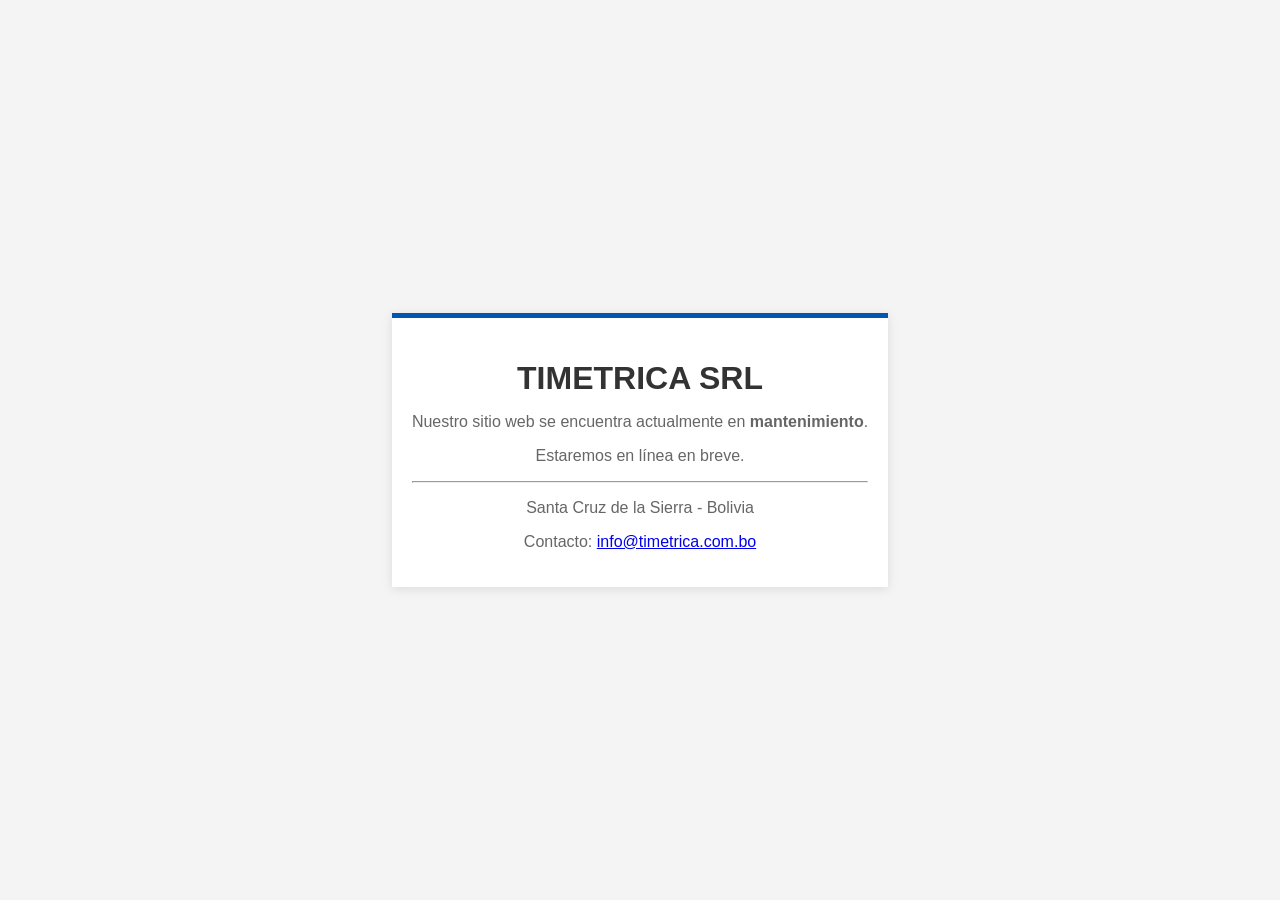
==== index.html @ dca084c4 "Add contact information and maintenance message" ====
<!DOCTYPE html>
<html lang="es">
<head>
    <meta charset="UTF-8">
    <meta name="viewport" content="width=device-width, initial-scale=1.0">
    <title>TIMETRICA SRL - Soluciones Tecnológicas</title>
    <style>
        body { font-family: sans-serif; display: flex; justify-content: center; align-items: center; height: 100vh; margin: 0; background-color: #f4f4f4; color: #333; }
        .container { text-align: center; padding: 20px; border-top: 5px solid #0056b3; background: white; box-shadow: 0 2px 10px rgba(0,0,0,0.1); }
        h1 { margin-bottom: 10px; }
        p { color: #666; }
    </style>
</head>
<body>
    <div class="container">
        <h1>TIMETRICA SRL</h1>
        <p>Nuestro sitio web se encuentra actualmente en <strong>mantenimiento</strong>.</p>
        <p class="highlight">Estaremos en línea en breve.</p>
        <hr>
        <p>Santa Cruz de la Sierra - Bolivia</p>
        <div class="contact">
            <p>Contacto: <a href="mailto:info@timetrica.com.bo">info@timetrica.com.bo</a></p>
    </div>
</body>
</html>
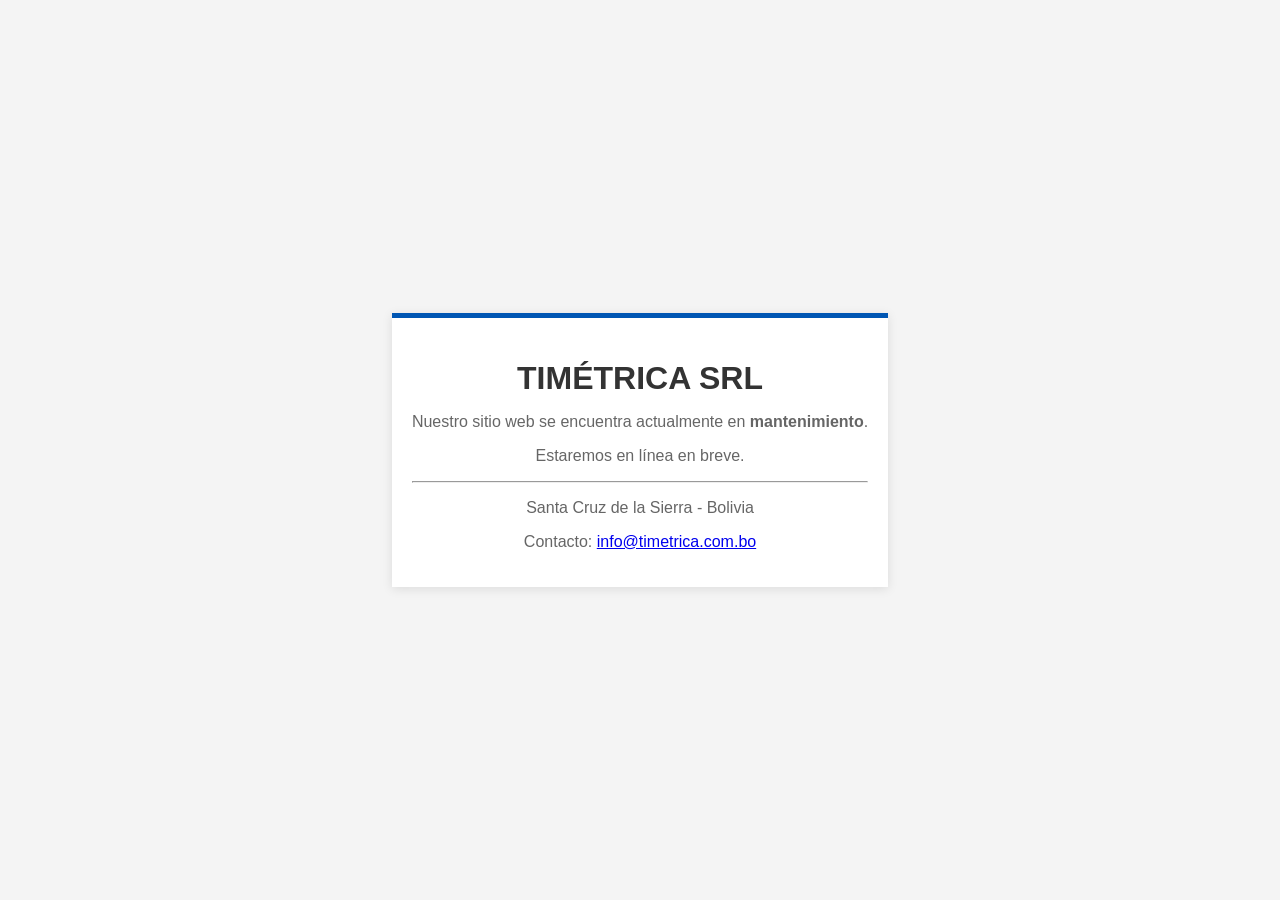
==== commit b1ee6259: "Update index.html" ====
--- a/index.html
+++ b/index.html
@@ -3,7 +3,7 @@
 <head>
     <meta charset="UTF-8">
     <meta name="viewport" content="width=device-width, initial-scale=1.0">
-    <title>TIMETRICA SRL - Soluciones Tecnológicas</title>
+    <title>TIMÉTRICA SRL - Soluciones Tecnológicas</title>
     <style>
         body { font-family: sans-serif; display: flex; justify-content: center; align-items: center; height: 100vh; margin: 0; background-color: #f4f4f4; color: #333; }
         .container { text-align: center; padding: 20px; border-top: 5px solid #0056b3; background: white; box-shadow: 0 2px 10px rgba(0,0,0,0.1); }
@@ -13,7 +13,7 @@
 </head>
 <body>
     <div class="container">
-        <h1>TIMETRICA SRL</h1>
+        <h1>TIMÉTRICA SRL</h1>
         <p>Nuestro sitio web se encuentra actualmente en <strong>mantenimiento</strong>.</p>
         <p class="highlight">Estaremos en línea en breve.</p>
         <hr>
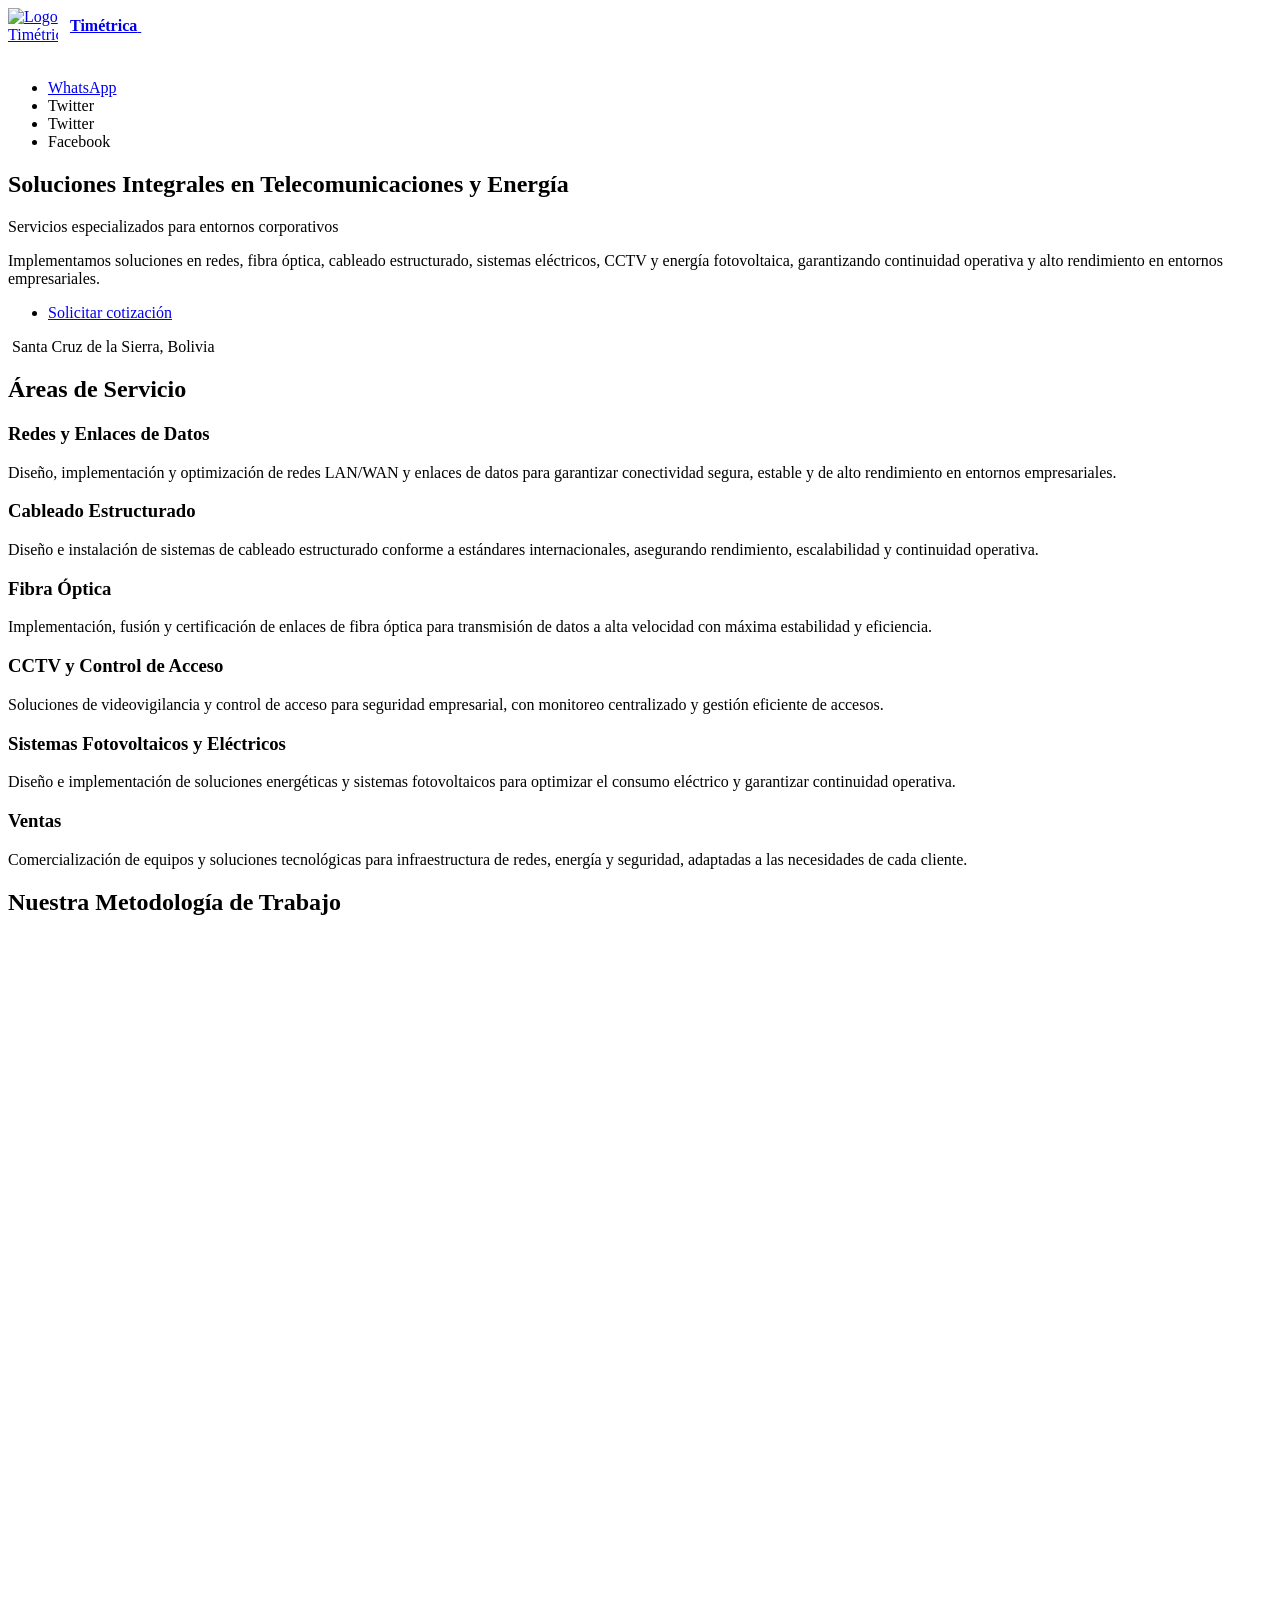
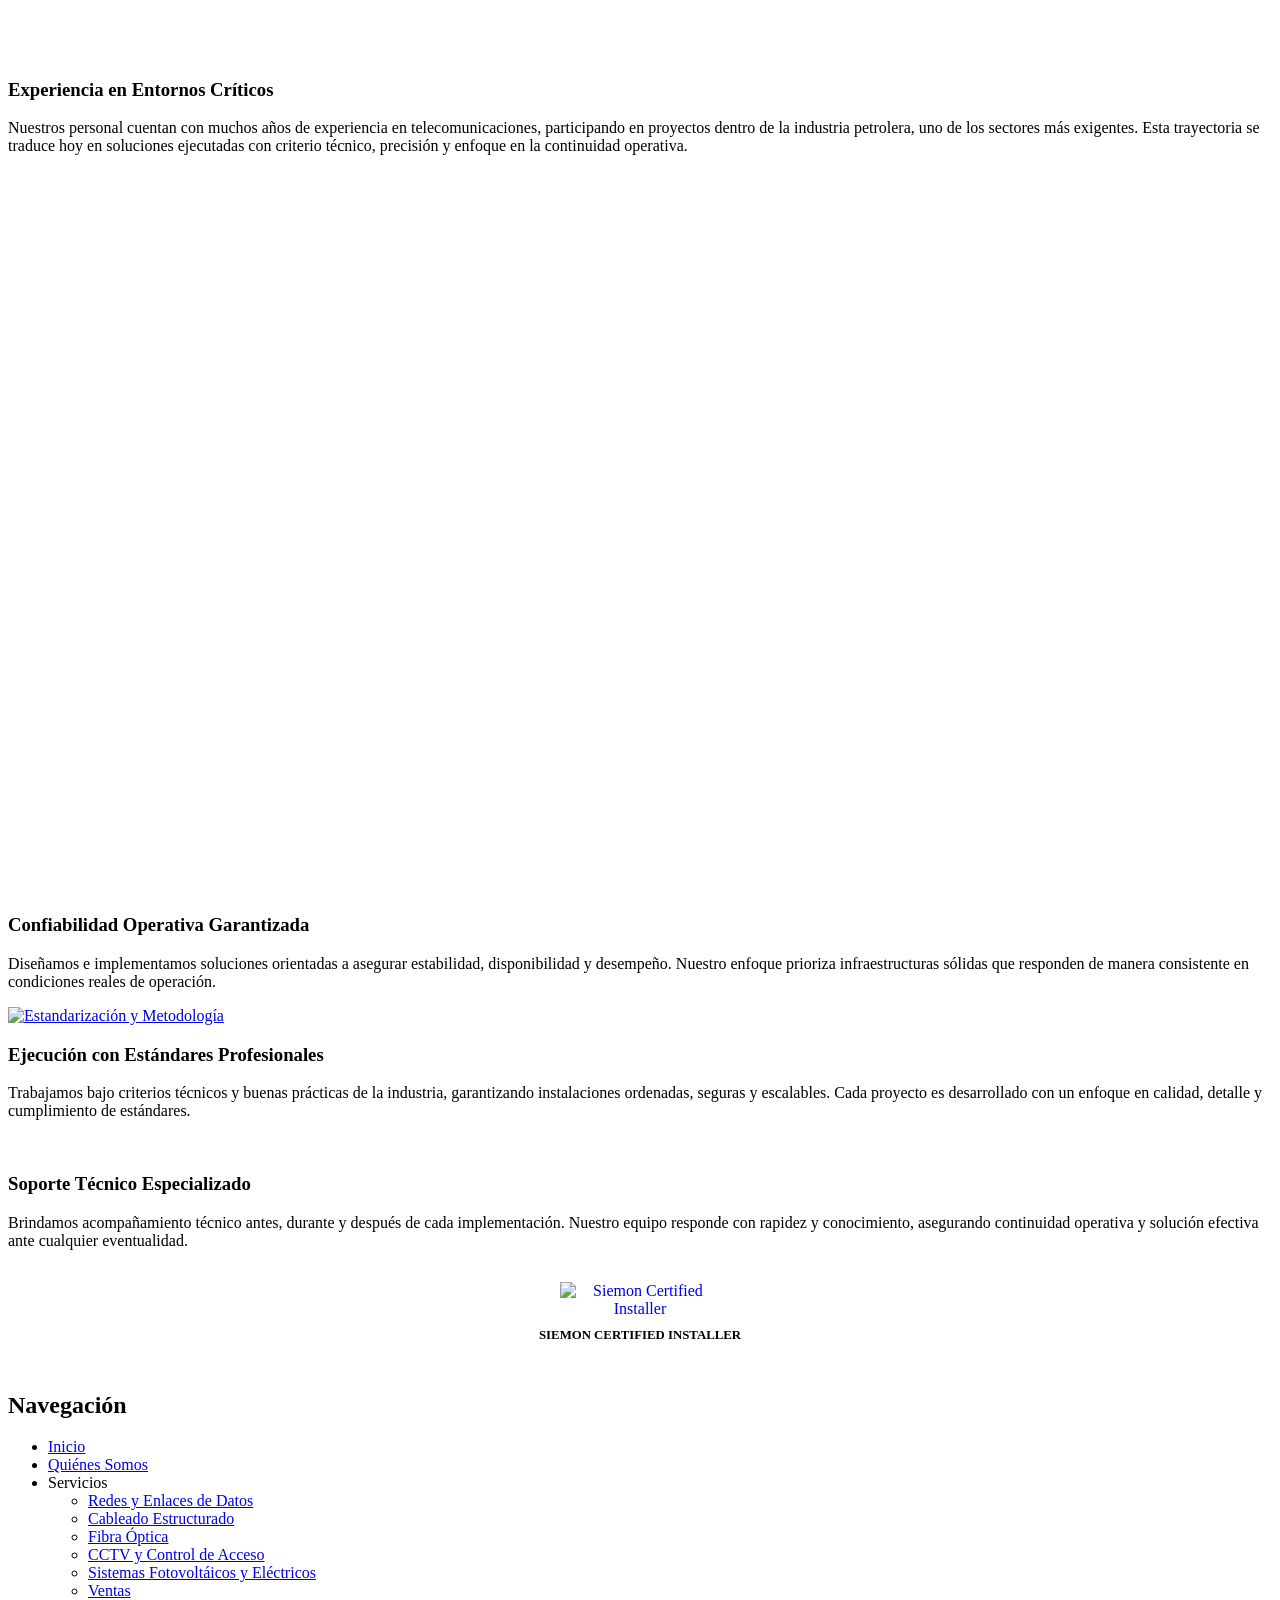
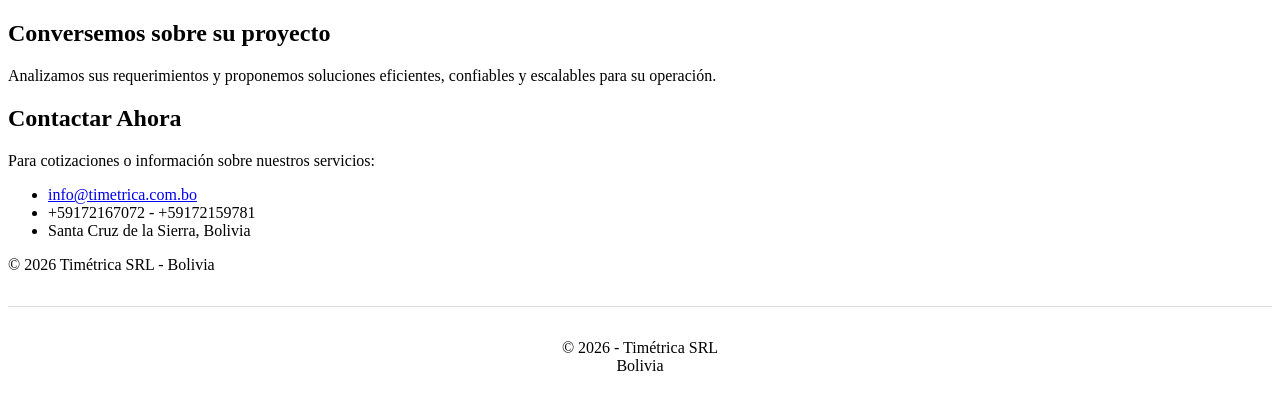
==== commit d38c710b: "Add files via upload" ====
--- a/index.html
+++ b/index.html
@@ -1,25 +1,260 @@
-<!DOCTYPE html>
-<html lang="es">
-<head>
-    <meta charset="UTF-8">
-    <meta name="viewport" content="width=device-width, initial-scale=1.0">
-    <title>TIMÉTRICA SRL - Soluciones Tecnológicas</title>
-    <style>
-        body { font-family: sans-serif; display: flex; justify-content: center; align-items: center; height: 100vh; margin: 0; background-color: #f4f4f4; color: #333; }
-        .container { text-align: center; padding: 20px; border-top: 5px solid #0056b3; background: white; box-shadow: 0 2px 10px rgba(0,0,0,0.1); }
-        h1 { margin-bottom: 10px; }
-        p { color: #666; }
-    </style>
-</head>
-<body>
-    <div class="container">
-        <h1>TIMÉTRICA SRL</h1>
-        <p>Nuestro sitio web se encuentra actualmente en <strong>mantenimiento</strong>.</p>
-        <p class="highlight">Estaremos en línea en breve.</p>
-        <hr>
-        <p>Santa Cruz de la Sierra - Bolivia</p>
-        <div class="contact">
-            <p>Contacto: <a href="mailto:info@timetrica.com.bo">info@timetrica.com.bo</a></p>
-    </div>
-</body>
-</html>
+<!DOCTYPE HTML>
+<!--
+	Editorial by HTML5 UP
+	html5up.net | @ajlkn
+	Free for personal and commercial use under the CCA 3.0 license (html5up.net/license)
+-->
+<html>
+	<head>
+		<title>Timetrica - Inicio</title>
+		<meta charset="utf-8" />
+		<meta name="viewport" content="width=device-width, initial-scale=1, user-scalable=no" />
+
+		<!-- Favicon -->
+		<link rel="icon" type="image/png" href="favicon.png?v=1" />
+		<link rel="shortcut icon" href="favicon.png?v=1" />
+
+		<link rel="stylesheet" href="assets/css/main.css" />
+	</head>
+	<body class="is-preload">
+
+		<!-- Wrapper -->
+			<div id="wrapper">
+
+				<!-- Main -->
+					<div id="main">
+						<div class="inner">
+
+							<!-- Header -->
+								<header id="header">
+									<div style="display: flex; align-items: center;">
+										<a href="index.html" class="logo" style="display: flex; align-items: center; border-bottom: none;">
+											<img src="images/logo_timetrica.png" alt="Logo Timétrica" style="width: 50px; height: auto; margin-right: 12px;">
+											<strong>Timétrica</strong>&nbsp;
+										</a>
+									</div>
+									<ul class="icons" style="padding-top: 1.2em;">
+										<li><a href="https://wa.me/59172167072" class="icon brands fa-whatsapp"><span class="label">WhatsApp</span></a></li>
+										<li><a class="icon brands fa-linkedin"><span class="label">Twitter</span></a></li>
+										<li><a class="icon brands fa-twitter"><span class="label">Twitter</span></a></li>
+										<li><a class="icon brands fa-facebook-f"><span class="label">Facebook</span></a></li>
+										
+										
+									</ul>
+								</header>
+
+							<!-- Banner -->
+								<section id="banner">
+									<div class="content">
+										<header>
+											<h1>Soluciones Integrales en Telecomunicaciones y Energía<br />
+											</h1>
+											<p>Servicios especializados para entornos corporativos</p>
+										</header>
+										<p>Implementamos soluciones en redes, fibra óptica, cableado estructurado, sistemas eléctricos, CCTV y energía fotovoltaica, garantizando continuidad operativa y alto rendimiento en entornos empresariales.</p>
+										<ul class="actions">
+											<li><a href="mailto:info@timetrica.com?subject=Solicitud%20de%20cotizacion%20-%20TIMETRICA" class="button big">Solicitar cotización</a></li>
+										</ul>
+									</div>
+									<span class="image object">
+										<img src="images/pic10.jpg" alt="" />
+										<span class="image-caption">Santa Cruz de la Sierra, Bolivia</span>
+									</span>
+								</section>
+
+							<!-- Section -->
+								<section>
+									<header class="major">
+										<h2>Áreas de Servicio</h2>
+									</header>
+									<div class="features">
+										<article onclick="window.location.href='redes-datos.html'" style="cursor: pointer;">
+											<span class="icon solid fa-network-wired"></span>
+											<div class="content">
+												<h3>Redes y Enlaces de Datos</h3>
+												<p>Diseño, implementación y optimización de redes LAN/WAN y enlaces de datos para garantizar conectividad segura, estable y de alto rendimiento en entornos empresariales.</p>
+											</div>
+										</article>
+
+										<article onclick="window.location.href='cableado-estructurado.html'" style="cursor: pointer;">
+											<span class="icon solid fa-project-diagram"></span>
+											<div class="content">
+												<h3>Cableado Estructurado</h3>
+												<p>Diseño e instalación de sistemas de cableado estructurado conforme a estándares internacionales, asegurando rendimiento, escalabilidad y continuidad operativa.</p>
+											</div>
+										</article>
+
+										<article onclick="window.location.href='fibra-optica.html'" style="cursor: pointer;">
+											<span class="icon solid fa-lightbulb"></span>
+											<div class="content">
+												<h3>Fibra Óptica</h3>
+												<p>Implementación, fusión y certificación de enlaces de fibra óptica para transmisión de datos a alta velocidad con máxima estabilidad y eficiencia.</p>
+											</div>
+										</article>
+
+										<article onclick="window.location.href='cctv-accesos.html'" style="cursor: pointer;">
+											<span class="icon solid fa-video"></span>
+											<div class="content">
+												<h3>CCTV y Control de Acceso</h3>
+												<p>Soluciones de videovigilancia y control de acceso para seguridad empresarial, con monitoreo centralizado y gestión eficiente de accesos.</p>
+											</div>
+										</article>
+
+										<article onclick="window.location.href='fotovoltaicos-electricos.html'" style="cursor: pointer;">
+											<span class="icon solid fa-solar-panel"></span>
+											<div class="content">
+												<h3>Sistemas Fotovoltaicos y Eléctricos</h3>
+												<p>Diseño e implementación de soluciones energéticas y sistemas fotovoltaicos para optimizar el consumo eléctrico y garantizar continuidad operativa.</p>
+											</div>
+										</article>
+
+										<article onclick="window.location.href='ventas.html'" style="cursor: pointer;">
+											<span class="icon solid fa-handshake"></span>
+											<div class="content">
+												<h3>Ventas</h3>
+												<p>Comercialización de equipos y soluciones tecnológicas para infraestructura de redes, energía y seguridad, adaptadas a las necesidades de cada cliente.</p>
+											</div>
+										</article>
+									</div>
+								</section>
+
+							<!-- Section -->
+								<section>
+									<header class="major">
+										<h2>Nuestra Metodología de Trabajo</h2>
+									</header>
+									<div class="posts">
+										<article>
+											<div class="video-container" style="position: relative; width: 100%; padding-bottom: 56.25%; height: 0; overflow: hidden; border-radius: 0.375em; margin-bottom: 2em;">
+												<video autoplay loop muted playsinline 
+													style="position: absolute; top: 0; left: 0; width: 100%; height: 100%; object-fit: cover; border-radius: 0.375em; display: block;">
+													<source src="images/video-proyecto-real.mp4" type="video/mp4">
+													Tu navegador no soporta el formato de video.
+												</video>
+											</div>
+											
+											<h3>Experiencia en Entornos Críticos</h3>
+											<p>Nuestros personal cuentan con muchos años de experiencia en telecomunicaciones, participando en proyectos dentro de la industria petrolera, uno de los sectores más exigentes. Esta trayectoria se traduce hoy en soluciones ejecutadas con criterio técnico, precisión y enfoque en la continuidad operativa.</p>
+											
+										
+										</article>
+										<article>
+											<div class="video-container" style="position: relative; width: 100%; padding-bottom: 56.25%; height: 0; overflow: hidden; border-radius: 0.375em; margin-bottom: 2em;">
+												<video autoplay loop muted playsinline 
+													style="position: absolute; top: 0; left: 0; width: 100%; height: 100%; object-fit: cover; border-radius: 0.375em; display: block;">
+													<source src="images/videofibra.mp4" type="video/mp4">
+													Tu navegador no soporta el formato de video.
+												</video>
+											</div>
+											
+											<h3>Confiabilidad Operativa Garantizada</h3>
+											<p>Diseñamos e implementamos soluciones orientadas a asegurar estabilidad, disponibilidad y desempeño. Nuestro enfoque prioriza infraestructuras sólidas que responden de manera consistente en condiciones reales de operación.</p>
+											
+										
+										</article>
+										<article>
+											<a href="#" class="image"><img src="images/pic01.png" alt="Estandarización y Metodología" /></a>
+											<h3>Ejecución con Estándares Profesionales</h3>
+											<p>Trabajamos bajo criterios técnicos y buenas prácticas de la industria, garantizando instalaciones ordenadas, seguras y escalables. Cada proyecto es desarrollado con un enfoque en calidad, detalle y cumplimiento de estándares.</p>
+										
+										</article>
+										<article>
+											<a href="#" class="image"><img src="images/pic04.jpg" alt="" /></a>
+											<h3>Soporte Técnico Especializado</h3>
+											<p>Brindamos acompañamiento técnico antes, durante y después de cada implementación. Nuestro equipo responde con rapidez y conocimiento, asegurando continuidad operativa y solución efectiva ante cualquier eventualidad.</p>
+										
+										</article>
+									</div>
+								</section>
+
+						</div>
+					</div>
+
+				<!-- Sidebar -->
+					<div id="sidebar">
+						<div class="inner">
+
+							<!-- Search -->
+								
+								<section style="text-align: center; padding: 1em 0;">
+									<a href="images/CI-TIMETRICA-2025.pdf" target="_blank">
+										<img src="./images/logo-siemon.png" alt="Siemon Certified Installer" 
+											style="width: 160px; height: auto; display: inline-block; filter: none !important; opacity: 1 !important;">
+									</a>
+									<p style="margin-top: 10px; font-weight: bold; font-size: 0.8em;">SIEMON CERTIFIED INSTALLER</p>
+								</section>
+
+							<!-- Menu -->
+								<nav id="menu">
+									<header class="major">
+										<h2>Navegación</h2>
+									</header>
+									<ul>
+										<li><a href="index.html">Inicio</a></li>
+										<li><a href="quienes-somos.html">Quiénes Somos</a></li>
+										<li>
+											<span>Servicios</span>
+											<ul>
+												<li><a href="redes-enlaces.html">Redes y Enlaces de Datos</a></li>
+												<li><a href="cableado-estructurado.html">Cableado Estructurado</a></li>
+												<li><a href="fibra-optica.html">Fibra Óptica</a></li>
+												<li><a href="cctv-control-acceso.html">CCTV y Control de Acceso</a></li>
+												<li><a href="sistemas-energia.html">Sistemas Fotovoltáicos y Eléctricos</a></li>
+												<li><a href="ventas.html">Ventas</a></li>
+											</ul>
+										</li>
+										
+									</ul>
+								</nav>
+
+							<!-- Section -->
+								<section>
+									<header class="major">
+										<h2>Conversemos sobre su proyecto</h2>
+									</header>
+
+									<p>
+										Analizamos sus requerimientos y proponemos soluciones eficientes, confiables y escalables para su operación.
+									</p>
+
+								</section>
+
+							<!-- Section -->
+								<section>
+									<header class="major">
+										<h2>Contactar Ahora</h2>
+									</header>
+									<p>Para cotizaciones o información sobre nuestros servicios:</p>
+									<ul class="contact">
+										<li class="icon solid fa-envelope"><a href="#">info@timetrica.com.bo</a></li>
+										<li class="icon solid fa-phone">+59172167072 - +59172159781</li>
+										<li class="icon solid fa-home">Santa Cruz de la Sierra, Bolivia<br />
+										</li>
+									</ul>
+								</section>
+
+							<!-- Footer -->
+								<footer id="footer">
+									<p class="copyright">&copy; 2026 Timétrica SRL - Bolivia
+								</footer>
+
+						</div>
+					</div>
+
+			</div>
+
+		<!-- Scripts -->
+			<script src="assets/js/jquery.min.js"></script>
+			<script src="assets/js/browser.min.js"></script>
+			<script src="assets/js/breakpoints.min.js"></script>
+			<script src="assets/js/util.js"></script>
+			<script src="assets/js/main.js"></script>
+
+	</body>
+	<footer id="footer" style="text-align: center; padding: 2em 0; border-top: 1px solid #ddd; margin-top: 2em;">
+  <ul style="list-style: none; padding: 0; margin: 0;">
+    <li>© 2026 - Timétrica SRL</li>
+    <li>Bolivia</li>
+  </ul>
+</footer>
+</html>
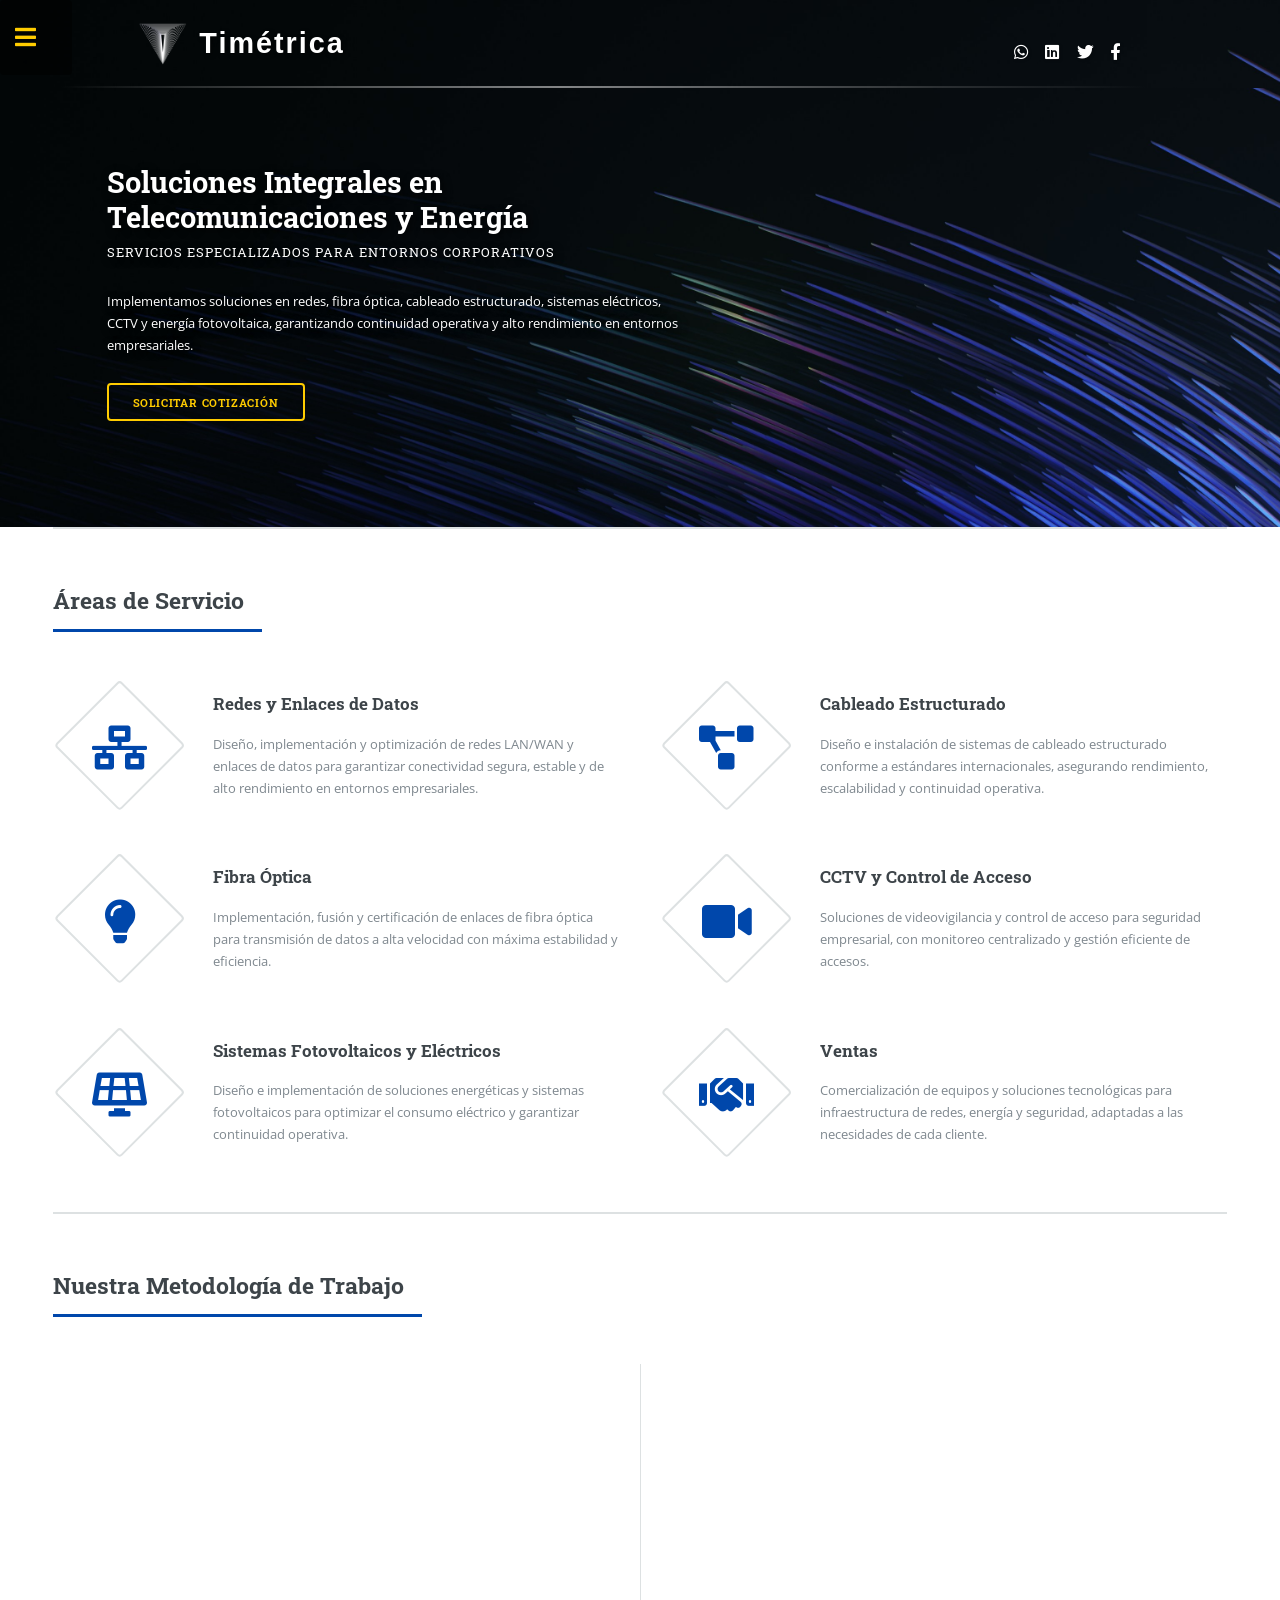
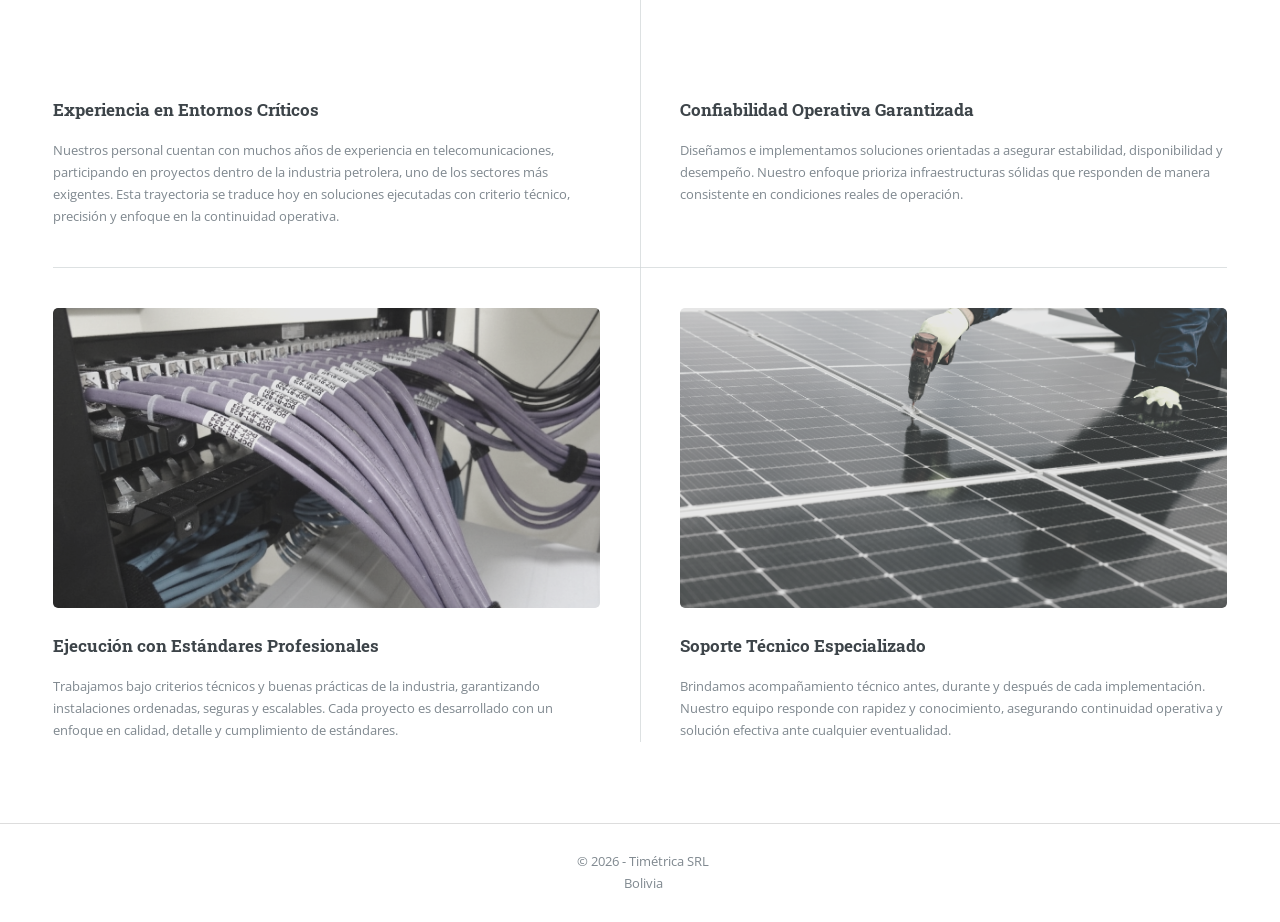
==== commit f54af87b: "Add files via upload" ====
--- a/index.html
+++ b/index.html
@@ -153,13 +153,13 @@
 										
 										</article>
 										<article>
-											<a href="#" class="image"><img src="images/pic01.png" alt="Estandarización y Metodología" /></a>
+											<a class="image"><img src="images/pic01.png" alt="Estandarización y Metodología" /></a>
 											<h3>Ejecución con Estándares Profesionales</h3>
 											<p>Trabajamos bajo criterios técnicos y buenas prácticas de la industria, garantizando instalaciones ordenadas, seguras y escalables. Cada proyecto es desarrollado con un enfoque en calidad, detalle y cumplimiento de estándares.</p>
 										
 										</article>
 										<article>
-											<a href="#" class="image"><img src="images/pic04.jpg" alt="" /></a>
+											<a class="image"><img src="images/pic04.jpg" alt="" /></a>
 											<h3>Soporte Técnico Especializado</h3>
 											<p>Brindamos acompañamiento técnico antes, durante y después de cada implementación. Nuestro equipo responde con rapidez y conocimiento, asegurando continuidad operativa y solución efectiva ante cualquier eventualidad.</p>
 										
--- a/assets/css/main.css
+++ b/assets/css/main.css
@@ -0,0 +1,3495 @@
+@import url(fontawesome-all.min.css);
+@import url("https://fonts.googleapis.com/css?family=Open+Sans:400,600,400italic,600italic|Roboto+Slab:400,700");
+/*
+	Editorial by HTML5 UP
+	html5up.net | @ajlkn
+	Free for personal and commercial use under the CCA 3.0 license (html5up.net/license)
+*/
+html, body, div, span, applet, object,
+iframe, h1, h2, h3, h4, h5, h6, p, blockquote,
+pre, a, abbr, acronym, address, big, cite,
+code, del, dfn, em, img, ins, kbd, q, s, samp,
+small, strike, strong, sub, sup, tt, var, b,
+u, i, center, dl, dt, dd, ol, ul, li, fieldset,
+form, label, legend, table, caption, tbody,
+tfoot, thead, tr, th, td, article, aside,
+canvas, details, embed, figure, figcaption,
+footer, header, hgroup, menu, nav, output, ruby,
+section, summary, time, mark, audio, video {
+  margin: 0;
+  padding: 0;
+  border: 0;
+  font-size: 100%;
+  font: inherit;
+  vertical-align: baseline; }
+
+article, aside, details, figcaption, figure,
+footer, header, hgroup, menu, nav, section {
+  display: block; }
+
+body {
+  line-height: 1; }
+
+ol, ul {
+  list-style: none; }
+
+blockquote, q {
+  quotes: none; }
+  blockquote:before, blockquote:after, q:before, q:after {
+    content: '';
+    content: none; }
+
+table {
+  border-collapse: collapse;
+  border-spacing: 0; }
+
+body {
+  -webkit-text-size-adjust: none; }
+
+mark {
+  background-color: transparent;
+  color: inherit; }
+
+input::-moz-focus-inner {
+  border: 0;
+  padding: 0; }
+
+input, select, textarea {
+  -moz-appearance: none;
+  -webkit-appearance: none;
+  -ms-appearance: none;
+  appearance: none; }
+
+/* Basic */
+@-ms-viewport {
+  width: device-width; }
+
+body {
+  -ms-overflow-style: scrollbar; }
+
+@media screen and (max-width: 480px) {
+  html, body {
+    min-width: 320px; } }
+
+html {
+  box-sizing: border-box; }
+
+*, *:before, *:after {
+  box-sizing: inherit; }
+
+body {
+  background: #ffffff; }
+  body.is-preload *, body.is-preload *:before, body.is-preload *:after, body.is-resizing *, body.is-resizing *:before, body.is-resizing *:after {
+    -moz-animation: none !important;
+    -webkit-animation: none !important;
+    -ms-animation: none !important;
+    animation: none !important;
+    -moz-transition: none !important;
+    -webkit-transition: none !important;
+    -ms-transition: none !important;
+    transition: none !important; }
+
+/* Type */
+body, input, select, textarea {
+  color: #7f888f;
+  font-family: "Open Sans", sans-serif;
+  font-size: 13pt;
+  font-weight: 400;
+  line-height: 1.65; }
+  @media screen and (max-width: 1680px) {
+    body, input, select, textarea {
+      font-size: 11pt; } }
+  @media screen and (max-width: 1280px) {
+    body, input, select, textarea {
+      font-size: 10pt; } }
+  @media screen and (max-width: 360px) {
+    body, input, select, textarea {
+      font-size: 9pt; } }
+
+a {
+  -moz-transition: color 0.2s ease-in-out, border-bottom-color 0.2s ease-in-out;
+  -webkit-transition: color 0.2s ease-in-out, border-bottom-color 0.2s ease-in-out;
+  -ms-transition: color 0.2s ease-in-out, border-bottom-color 0.2s ease-in-out;
+  transition: color 0.2s ease-in-out, border-bottom-color 0.2s ease-in-out;
+  border-bottom: dotted 1px;
+  color: #0047ab;
+  text-decoration: none; }
+  a:hover {
+    border-bottom-color: #0047ab;
+    color: #0047ab !important; }
+    a:hover strong {
+      color: inherit; }
+
+strong, b {
+  color: #3d4449;
+  font-weight: 600; }
+
+em, i {
+  font-style: italic; }
+
+p {
+  margin: 0 0 2em 0; }
+
+h1, h2, h3, h4, h5, h6 {
+  color: #3d4449;
+  font-family: "Roboto Slab", serif;
+  font-weight: 700;
+  line-height: 1.5;
+  margin: 0 0 1em 0; }
+  h1 a, h2 a, h3 a, h4 a, h5 a, h6 a {
+    color: inherit;
+    text-decoration: none;
+    border-bottom: 0; }
+
+h1 {
+  font-size: 4em;
+  margin: 0 0 0.5em 0;
+  line-height: 1.3; }
+
+h2 {
+  font-size: 1.75em; }
+
+h3 {
+  font-size: 1.25em; }
+
+h4 {
+  font-size: 1.1em; }
+
+h5 {
+  font-size: 0.9em; }
+
+h6 {
+  font-size: 0.7em; }
+
+@media screen and (max-width: 1680px) {
+  h1 {
+    font-size: 3.5em; } }
+
+@media screen and (max-width: 980px) {
+  h1 {
+    font-size: 3.25em; } }
+
+@media screen and (max-width: 736px) {
+  h1 {
+    font-size: 2em;
+    line-height: 1.4; }
+  h2 {
+    font-size: 1.5em; } }
+
+sub {
+  font-size: 0.8em;
+  position: relative;
+  top: 0.5em; }
+
+sup {
+  font-size: 0.8em;
+  position: relative;
+  top: -0.5em; }
+
+blockquote {
+  border-left: solid 3px rgba(210, 215, 217, 0.75);
+  font-style: italic;
+  margin: 0 0 2em 0;
+  padding: 0.5em 0 0.5em 2em; }
+
+code {
+  background: rgba(230, 235, 237, 0.25);
+  border-radius: 0.375em;
+  border: solid 1px rgba(210, 215, 217, 0.75);
+  font-family: "Courier New", monospace;
+  font-size: 0.9em;
+  margin: 0 0.25em;
+  padding: 0.25em 0.65em; }
+
+pre {
+  -webkit-overflow-scrolling: touch;
+  font-family: "Courier New", monospace;
+  font-size: 0.9em;
+  margin: 0 0 2em 0; }
+  pre code {
+    display: block;
+    line-height: 1.75;
+    padding: 1em 1.5em;
+    overflow-x: auto; }
+
+hr {
+  border: 0;
+  border-bottom: solid 1px rgba(210, 215, 217, 0.75);
+  margin: 2em 0; }
+  hr.major {
+    margin: 3em 0; }
+
+.align-left {
+  text-align: left; }
+
+.align-center {
+  text-align: center; }
+
+.align-right {
+  text-align: right; }
+
+/* Row */
+.row {
+  display: flex;
+  flex-wrap: wrap;
+  box-sizing: border-box;
+  align-items: stretch; }
+  .row > * {
+    box-sizing: border-box; }
+  .row.gtr-uniform > * > :last-child {
+    margin-bottom: 0; }
+  .row.aln-left {
+    justify-content: flex-start; }
+  .row.aln-center {
+    justify-content: center; }
+  .row.aln-right {
+    justify-content: flex-end; }
+  .row.aln-top {
+    align-items: flex-start; }
+  .row.aln-middle {
+    align-items: center; }
+  .row.aln-bottom {
+    align-items: flex-end; }
+  .row > .imp {
+    order: -1; }
+  .row > .col-1 {
+    width: 8.33333%; }
+  .row > .off-1 {
+    margin-left: 8.33333%; }
+  .row > .col-2 {
+    width: 16.66667%; }
+  .row > .off-2 {
+    margin-left: 16.66667%; }
+  .row > .col-3 {
+    width: 25%; }
+  .row > .off-3 {
+    margin-left: 25%; }
+  .row > .col-4 {
+    width: 33.33333%; }
+  .row > .off-4 {
+    margin-left: 33.33333%; }
+  .row > .col-5 {
+    width: 41.66667%; }
+  .row > .off-5 {
+    margin-left: 41.66667%; }
+  .row > .col-6 {
+    width: 50%; }
+  .row > .off-6 {
+    margin-left: 50%; }
+  .row > .col-7 {
+    width: 58.33333%; }
+  .row > .off-7 {
+    margin-left: 58.33333%; }
+  .row > .col-8 {
+    width: 66.66667%; }
+  .row > .off-8 {
+    margin-left: 66.66667%; }
+  .row > .col-9 {
+    width: 75%; }
+  .row > .off-9 {
+    margin-left: 75%; }
+  .row > .col-10 {
+    width: 83.33333%; }
+  .row > .off-10 {
+    margin-left: 83.33333%; }
+  .row > .col-11 {
+    width: 91.66667%; }
+  .row > .off-11 {
+    margin-left: 91.66667%; }
+  .row > .col-12 {
+    width: 100%; }
+  .row > .off-12 {
+    margin-left: 100%; }
+  .row.gtr-0 {
+    margin-top: 0;
+    margin-left: 0em; }
+    .row.gtr-0 > * {
+      padding: 0 0 0 0em; }
+    .row.gtr-0.gtr-uniform {
+      margin-top: 0em; }
+      .row.gtr-0.gtr-uniform > * {
+        padding-top: 0em; }
+  .row.gtr-25 {
+    margin-top: 0;
+    margin-left: -0.375em; }
+    .row.gtr-25 > * {
+      padding: 0 0 0 0.375em; }
+    .row.gtr-25.gtr-uniform {
+      margin-top: -0.375em; }
+      .row.gtr-25.gtr-uniform > * {
+        padding-top: 0.375em; }
+  .row.gtr-50 {
+    margin-top: 0;
+    margin-left: -0.75em; }
+    .row.gtr-50 > * {
+      padding: 0 0 0 0.75em; }
+    .row.gtr-50.gtr-uniform {
+      margin-top: -0.75em; }
+      .row.gtr-50.gtr-uniform > * {
+        padding-top: 0.75em; }
+  .row {
+    margin-top: 0;
+    margin-left: -1.5em; }
+    .row > * {
+      padding: 0 0 0 1.5em; }
+    .row.gtr-uniform {
+      margin-top: -1.5em; }
+      .row.gtr-uniform > * {
+        padding-top: 1.5em; }
+  .row.gtr-150 {
+    margin-top: 0;
+    margin-left: -2.25em; }
+    .row.gtr-150 > * {
+      padding: 0 0 0 2.25em; }
+    .row.gtr-150.gtr-uniform {
+      margin-top: -2.25em; }
+      .row.gtr-150.gtr-uniform > * {
+        padding-top: 2.25em; }
+  .row.gtr-200 {
+    margin-top: 0;
+    margin-left: -3em; }
+    .row.gtr-200 > * {
+      padding: 0 0 0 3em; }
+    .row.gtr-200.gtr-uniform {
+      margin-top: -3em; }
+      .row.gtr-200.gtr-uniform > * {
+        padding-top: 3em; }
+  @media screen and (max-width: 1680px) {
+    .row {
+      display: flex;
+      flex-wrap: wrap;
+      box-sizing: border-box;
+      align-items: stretch; }
+      .row > * {
+        box-sizing: border-box; }
+      .row.gtr-uniform > * > :last-child {
+        margin-bottom: 0; }
+      .row.aln-left {
+        justify-content: flex-start; }
+      .row.aln-center {
+        justify-content: center; }
+      .row.aln-right {
+        justify-content: flex-end; }
+      .row.aln-top {
+        align-items: flex-start; }
+      .row.aln-middle {
+        align-items: center; }
+      .row.aln-bottom {
+        align-items: flex-end; }
+      .row > .imp-xlarge {
+        order: -1; }
+      .row > .col-1-xlarge {
+        width: 8.33333%; }
+      .row > .off-1-xlarge {
+        margin-left: 8.33333%; }
+      .row > .col-2-xlarge {
+        width: 16.66667%; }
+      .row > .off-2-xlarge {
+        margin-left: 16.66667%; }
+      .row > .col-3-xlarge {
+        width: 25%; }
+      .row > .off-3-xlarge {
+        margin-left: 25%; }
+      .row > .col-4-xlarge {
+        width: 33.33333%; }
+      .row > .off-4-xlarge {
+        margin-left: 33.33333%; }
+      .row > .col-5-xlarge {
+        width: 41.66667%; }
+      .row > .off-5-xlarge {
+        margin-left: 41.66667%; }
+      .row > .col-6-xlarge {
+        width: 50%; }
+      .row > .off-6-xlarge {
+        margin-left: 50%; }
+      .row > .col-7-xlarge {
+        width: 58.33333%; }
+      .row > .off-7-xlarge {
+        margin-left: 58.33333%; }
+      .row > .col-8-xlarge {
+        width: 66.66667%; }
+      .row > .off-8-xlarge {
+        margin-left: 66.66667%; }
+      .row > .col-9-xlarge {
+        width: 75%; }
+      .row > .off-9-xlarge {
+        margin-left: 75%; }
+      .row > .col-10-xlarge {
+        width: 83.33333%; }
+      .row > .off-10-xlarge {
+        margin-left: 83.33333%; }
+      .row > .col-11-xlarge {
+        width: 91.66667%; }
+      .row > .off-11-xlarge {
+        margin-left: 91.66667%; }
+      .row > .col-12-xlarge {
+        width: 100%; }
+      .row > .off-12-xlarge {
+        margin-left: 100%; }
+      .row.gtr-0 {
+        margin-top: 0;
+        margin-left: 0em; }
+        .row.gtr-0 > * {
+          padding: 0 0 0 0em; }
+        .row.gtr-0.gtr-uniform {
+          margin-top: 0em; }
+          .row.gtr-0.gtr-uniform > * {
+            padding-top: 0em; }
+      .row.gtr-25 {
+        margin-top: 0;
+        margin-left: -0.375em; }
+        .row.gtr-25 > * {
+          padding: 0 0 0 0.375em; }
+        .row.gtr-25.gtr-uniform {
+          margin-top: -0.375em; }
+          .row.gtr-25.gtr-uniform > * {
+            padding-top: 0.375em; }
+      .row.gtr-50 {
+        margin-top: 0;
+        margin-left: -0.75em; }
+        .row.gtr-50 > * {
+          padding: 0 0 0 0.75em; }
+        .row.gtr-50.gtr-uniform {
+          margin-top: -0.75em; }
+          .row.gtr-50.gtr-uniform > * {
+            padding-top: 0.75em; }
+      .row {
+        margin-top: 0;
+        margin-left: -1.5em; }
+        .row > * {
+          padding: 0 0 0 1.5em; }
+        .row.gtr-uniform {
+          margin-top: -1.5em; }
+          .row.gtr-uniform > * {
+            padding-top: 1.5em; }
+      .row.gtr-150 {
+        margin-top: 0;
+        margin-left: -2.25em; }
+        .row.gtr-150 > * {
+          padding: 0 0 0 2.25em; }
+        .row.gtr-150.gtr-uniform {
+          margin-top: -2.25em; }
+          .row.gtr-150.gtr-uniform > * {
+            padding-top: 2.25em; }
+      .row.gtr-200 {
+        margin-top: 0;
+        margin-left: -3em; }
+        .row.gtr-200 > * {
+          padding: 0 0 0 3em; }
+        .row.gtr-200.gtr-uniform {
+          margin-top: -3em; }
+          .row.gtr-200.gtr-uniform > * {
+            padding-top: 3em; } }
+  @media screen and (max-width: 1280px) {
+    .row {
+      display: flex;
+      flex-wrap: wrap;
+      box-sizing: border-box;
+      align-items: stretch; }
+      .row > * {
+        box-sizing: border-box; }
+      .row.gtr-uniform > * > :last-child {
+        margin-bottom: 0; }
+      .row.aln-left {
+        justify-content: flex-start; }
+      .row.aln-center {
+        justify-content: center; }
+      .row.aln-right {
+        justify-content: flex-end; }
+      .row.aln-top {
+        align-items: flex-start; }
+      .row.aln-middle {
+        align-items: center; }
+      .row.aln-bottom {
+        align-items: flex-end; }
+      .row > .imp-large {
+        order: -1; }
+      .row > .col-1-large {
+        width: 8.33333%; }
+      .row > .off-1-large {
+        margin-left: 8.33333%; }
+      .row > .col-2-large {
+        width: 16.66667%; }
+      .row > .off-2-large {
+        margin-left: 16.66667%; }
+      .row > .col-3-large {
+        width: 25%; }
+      .row > .off-3-large {
+        margin-left: 25%; }
+      .row > .col-4-large {
+        width: 33.33333%; }
+      .row > .off-4-large {
+        margin-left: 33.33333%; }
+      .row > .col-5-large {
+        width: 41.66667%; }
+      .row > .off-5-large {
+        margin-left: 41.66667%; }
+      .row > .col-6-large {
+        width: 50%; }
+      .row > .off-6-large {
+        margin-left: 50%; }
+      .row > .col-7-large {
+        width: 58.33333%; }
+      .row > .off-7-large {
+        margin-left: 58.33333%; }
+      .row > .col-8-large {
+        width: 66.66667%; }
+      .row > .off-8-large {
+        margin-left: 66.66667%; }
+      .row > .col-9-large {
+        width: 75%; }
+      .row > .off-9-large {
+        margin-left: 75%; }
+      .row > .col-10-large {
+        width: 83.33333%; }
+      .row > .off-10-large {
+        margin-left: 83.33333%; }
+      .row > .col-11-large {
+        width: 91.66667%; }
+      .row > .off-11-large {
+        margin-left: 91.66667%; }
+      .row > .col-12-large {
+        width: 100%; }
+      .row > .off-12-large {
+        margin-left: 100%; }
+      .row.gtr-0 {
+        margin-top: 0;
+        margin-left: 0em; }
+        .row.gtr-0 > * {
+          padding: 0 0 0 0em; }
+        .row.gtr-0.gtr-uniform {
+          margin-top: 0em; }
+          .row.gtr-0.gtr-uniform > * {
+            padding-top: 0em; }
+      .row.gtr-25 {
+        margin-top: 0;
+        margin-left: -0.375em; }
+        .row.gtr-25 > * {
+          padding: 0 0 0 0.375em; }
+        .row.gtr-25.gtr-uniform {
+          margin-top: -0.375em; }
+          .row.gtr-25.gtr-uniform > * {
+            padding-top: 0.375em; }
+      .row.gtr-50 {
+        margin-top: 0;
+        margin-left: -0.75em; }
+        .row.gtr-50 > * {
+          padding: 0 0 0 0.75em; }
+        .row.gtr-50.gtr-uniform {
+          margin-top: -0.75em; }
+          .row.gtr-50.gtr-uniform > * {
+            padding-top: 0.75em; }
+      .row {
+        margin-top: 0;
+        margin-left: -1.5em; }
+        .row > * {
+          padding: 0 0 0 1.5em; }
+        .row.gtr-uniform {
+          margin-top: -1.5em; }
+          .row.gtr-uniform > * {
+            padding-top: 1.5em; }
+      .row.gtr-150 {
+        margin-top: 0;
+        margin-left: -2.25em; }
+        .row.gtr-150 > * {
+          padding: 0 0 0 2.25em; }
+        .row.gtr-150.gtr-uniform {
+          margin-top: -2.25em; }
+          .row.gtr-150.gtr-uniform > * {
+            padding-top: 2.25em; }
+      .row.gtr-200 {
+        margin-top: 0;
+        margin-left: -3em; }
+        .row.gtr-200 > * {
+          padding: 0 0 0 3em; }
+        .row.gtr-200.gtr-uniform {
+          margin-top: -3em; }
+          .row.gtr-200.gtr-uniform > * {
+            padding-top: 3em; } }
+  @media screen and (max-width: 980px) {
+    .row {
+      display: flex;
+      flex-wrap: wrap;
+      box-sizing: border-box;
+      align-items: stretch; }
+      .row > * {
+        box-sizing: border-box; }
+      .row.gtr-uniform > * > :last-child {
+        margin-bottom: 0; }
+      .row.aln-left {
+        justify-content: flex-start; }
+      .row.aln-center {
+        justify-content: center; }
+      .row.aln-right {
+        justify-content: flex-end; }
+      .row.aln-top {
+        align-items: flex-start; }
+      .row.aln-middle {
+        align-items: center; }
+      .row.aln-bottom {
+        align-items: flex-end; }
+      .row > .imp-medium {
+        order: -1; }
+      .row > .col-1-medium {
+        width: 8.33333%; }
+      .row > .off-1-medium {
+        margin-left: 8.33333%; }
+      .row > .col-2-medium {
+        width: 16.66667%; }
+      .row > .off-2-medium {
+        margin-left: 16.66667%; }
+      .row > .col-3-medium {
+        width: 25%; }
+      .row > .off-3-medium {
+        margin-left: 25%; }
+      .row > .col-4-medium {
+        width: 33.33333%; }
+      .row > .off-4-medium {
+        margin-left: 33.33333%; }
+      .row > .col-5-medium {
+        width: 41.66667%; }
+      .row > .off-5-medium {
+        margin-left: 41.66667%; }
+      .row > .col-6-medium {
+        width: 50%; }
+      .row > .off-6-medium {
+        margin-left: 50%; }
+      .row > .col-7-medium {
+        width: 58.33333%; }
+      .row > .off-7-medium {
+        margin-left: 58.33333%; }
+      .row > .col-8-medium {
+        width: 66.66667%; }
+      .row > .off-8-medium {
+        margin-left: 66.66667%; }
+      .row > .col-9-medium {
+        width: 75%; }
+      .row > .off-9-medium {
+        margin-left: 75%; }
+      .row > .col-10-medium {
+        width: 83.33333%; }
+      .row > .off-10-medium {
+        margin-left: 83.33333%; }
+      .row > .col-11-medium {
+        width: 91.66667%; }
+      .row > .off-11-medium {
+        margin-left: 91.66667%; }
+      .row > .col-12-medium {
+        width: 100%; }
+      .row > .off-12-medium {
+        margin-left: 100%; }
+      .row.gtr-0 {
+        margin-top: 0;
+        margin-left: 0em; }
+        .row.gtr-0 > * {
+          padding: 0 0 0 0em; }
+        .row.gtr-0.gtr-uniform {
+          margin-top: 0em; }
+          .row.gtr-0.gtr-uniform > * {
+            padding-top: 0em; }
+      .row.gtr-25 {
+        margin-top: 0;
+        margin-left: -0.375em; }
+        .row.gtr-25 > * {
+          padding: 0 0 0 0.375em; }
+        .row.gtr-25.gtr-uniform {
+          margin-top: -0.375em; }
+          .row.gtr-25.gtr-uniform > * {
+            padding-top: 0.375em; }
+      .row.gtr-50 {
+        margin-top: 0;
+        margin-left: -0.75em; }
+        .row.gtr-50 > * {
+          padding: 0 0 0 0.75em; }
+        .row.gtr-50.gtr-uniform {
+          margin-top: -0.75em; }
+          .row.gtr-50.gtr-uniform > * {
+            padding-top: 0.75em; }
+      .row {
+        margin-top: 0;
+        margin-left: -1.5em; }
+        .row > * {
+          padding: 0 0 0 1.5em; }
+        .row.gtr-uniform {
+          margin-top: -1.5em; }
+          .row.gtr-uniform > * {
+            padding-top: 1.5em; }
+      .row.gtr-150 {
+        margin-top: 0;
+        margin-left: -2.25em; }
+        .row.gtr-150 > * {
+          padding: 0 0 0 2.25em; }
+        .row.gtr-150.gtr-uniform {
+          margin-top: -2.25em; }
+          .row.gtr-150.gtr-uniform > * {
+            padding-top: 2.25em; }
+      .row.gtr-200 {
+        margin-top: 0;
+        margin-left: -3em; }
+        .row.gtr-200 > * {
+          padding: 0 0 0 3em; }
+        .row.gtr-200.gtr-uniform {
+          margin-top: -3em; }
+          .row.gtr-200.gtr-uniform > * {
+            padding-top: 3em; } }
+  @media screen and (max-width: 736px) {
+    .row {
+      display: flex;
+      flex-wrap: wrap;
+      box-sizing: border-box;
+      align-items: stretch; }
+      .row > * {
+        box-sizing: border-box; }
+      .row.gtr-uniform > * > :last-child {
+        margin-bottom: 0; }
+      .row.aln-left {
+        justify-content: flex-start; }
+      .row.aln-center {
+        justify-content: center; }
+      .row.aln-right {
+        justify-content: flex-end; }
+      .row.aln-top {
+        align-items: flex-start; }
+      .row.aln-middle {
+        align-items: center; }
+      .row.aln-bottom {
+        align-items: flex-end; }
+      .row > .imp-small {
+        order: -1; }
+      .row > .col-1-small {
+        width: 8.33333%; }
+      .row > .off-1-small {
+        margin-left: 8.33333%; }
+      .row > .col-2-small {
+        width: 16.66667%; }
+      .row > .off-2-small {
+        margin-left: 16.66667%; }
+      .row > .col-3-small {
+        width: 25%; }
+      .row > .off-3-small {
+        margin-left: 25%; }
+      .row > .col-4-small {
+        width: 33.33333%; }
+      .row > .off-4-small {
+        margin-left: 33.33333%; }
+      .row > .col-5-small {
+        width: 41.66667%; }
+      .row > .off-5-small {
+        margin-left: 41.66667%; }
+      .row > .col-6-small {
+        width: 50%; }
+      .row > .off-6-small {
+        margin-left: 50%; }
+      .row > .col-7-small {
+        width: 58.33333%; }
+      .row > .off-7-small {
+        margin-left: 58.33333%; }
+      .row > .col-8-small {
+        width: 66.66667%; }
+      .row > .off-8-small {
+        margin-left: 66.66667%; }
+      .row > .col-9-small {
+        width: 75%; }
+      .row > .off-9-small {
+        margin-left: 75%; }
+      .row > .col-10-small {
+        width: 83.33333%; }
+      .row > .off-10-small {
+        margin-left: 83.33333%; }
+      .row > .col-11-small {
+        width: 91.66667%; }
+      .row > .off-11-small {
+        margin-left: 91.66667%; }
+      .row > .col-12-small {
+        width: 100%; }
+      .row > .off-12-small {
+        margin-left: 100%; }
+      .row.gtr-0 {
+        margin-top: 0;
+        margin-left: 0em; }
+        .row.gtr-0 > * {
+          padding: 0 0 0 0em; }
+        .row.gtr-0.gtr-uniform {
+          margin-top: 0em; }
+          .row.gtr-0.gtr-uniform > * {
+            padding-top: 0em; }
+      .row.gtr-25 {
+        margin-top: 0;
+        margin-left: -0.375em; }
+        .row.gtr-25 > * {
+          padding: 0 0 0 0.375em; }
+        .row.gtr-25.gtr-uniform {
+          margin-top: -0.375em; }
+          .row.gtr-25.gtr-uniform > * {
+            padding-top: 0.375em; }
+      .row.gtr-50 {
+        margin-top: 0;
+        margin-left: -0.75em; }
+        .row.gtr-50 > * {
+          padding: 0 0 0 0.75em; }
+        .row.gtr-50.gtr-uniform {
+          margin-top: -0.75em; }
+          .row.gtr-50.gtr-uniform > * {
+            padding-top: 0.75em; }
+      .row {
+        margin-top: 0;
+        margin-left: -1.5em; }
+        .row > * {
+          padding: 0 0 0 1.5em; }
+        .row.gtr-uniform {
+          margin-top: -1.5em; }
+          .row.gtr-uniform > * {
+            padding-top: 1.5em; }
+      .row.gtr-150 {
+        margin-top: 0;
+        margin-left: -2.25em; }
+        .row.gtr-150 > * {
+          padding: 0 0 0 2.25em; }
+        .row.gtr-150.gtr-uniform {
+          margin-top: -2.25em; }
+          .row.gtr-150.gtr-uniform > * {
+            padding-top: 2.25em; }
+      .row.gtr-200 {
+        margin-top: 0;
+        margin-left: -3em; }
+        .row.gtr-200 > * {
+          padding: 0 0 0 3em; }
+        .row.gtr-200.gtr-uniform {
+          margin-top: -3em; }
+          .row.gtr-200.gtr-uniform > * {
+            padding-top: 3em; } }
+  @media screen and (max-width: 480px) {
+    .row {
+      display: flex;
+      flex-wrap: wrap;
+      box-sizing: border-box;
+      align-items: stretch; }
+      .row > * {
+        box-sizing: border-box; }
+      .row.gtr-uniform > * > :last-child {
+        margin-bottom: 0; }
+      .row.aln-left {
+        justify-content: flex-start; }
+      .row.aln-center {
+        justify-content: center; }
+      .row.aln-right {
+        justify-content: flex-end; }
+      .row.aln-top {
+        align-items: flex-start; }
+      .row.aln-middle {
+        align-items: center; }
+      .row.aln-bottom {
+        align-items: flex-end; }
+      .row > .imp-xsmall {
+        order: -1; }
+      .row > .col-1-xsmall {
+        width: 8.33333%; }
+      .row > .off-1-xsmall {
+        margin-left: 8.33333%; }
+      .row > .col-2-xsmall {
+        width: 16.66667%; }
+      .row > .off-2-xsmall {
+        margin-left: 16.66667%; }
+      .row > .col-3-xsmall {
+        width: 25%; }
+      .row > .off-3-xsmall {
+        margin-left: 25%; }
+      .row > .col-4-xsmall {
+        width: 33.33333%; }
+      .row > .off-4-xsmall {
+        margin-left: 33.33333%; }
+      .row > .col-5-xsmall {
+        width: 41.66667%; }
+      .row > .off-5-xsmall {
+        margin-left: 41.66667%; }
+      .row > .col-6-xsmall {
+        width: 50%; }
+      .row > .off-6-xsmall {
+        margin-left: 50%; }
+      .row > .col-7-xsmall {
+        width: 58.33333%; }
+      .row > .off-7-xsmall {
+        margin-left: 58.33333%; }
+      .row > .col-8-xsmall {
+        width: 66.66667%; }
+      .row > .off-8-xsmall {
+        margin-left: 66.66667%; }
+      .row > .col-9-xsmall {
+        width: 75%; }
+      .row > .off-9-xsmall {
+        margin-left: 75%; }
+      .row > .col-10-xsmall {
+        width: 83.33333%; }
+      .row > .off-10-xsmall {
+        margin-left: 83.33333%; }
+      .row > .col-11-xsmall {
+        width: 91.66667%; }
+      .row > .off-11-xsmall {
+        margin-left: 91.66667%; }
+      .row > .col-12-xsmall {
+        width: 100%; }
+      .row > .off-12-xsmall {
+        margin-left: 100%; }
+      .row.gtr-0 {
+        margin-top: 0;
+        margin-left: 0em; }
+        .row.gtr-0 > * {
+          padding: 0 0 0 0em; }
+        .row.gtr-0.gtr-uniform {
+          margin-top: 0em; }
+          .row.gtr-0.gtr-uniform > * {
+            padding-top: 0em; }
+      .row.gtr-25 {
+        margin-top: 0;
+        margin-left: -0.375em; }
+        .row.gtr-25 > * {
+          padding: 0 0 0 0.375em; }
+        .row.gtr-25.gtr-uniform {
+          margin-top: -0.375em; }
+          .row.gtr-25.gtr-uniform > * {
+            padding-top: 0.375em; }
+      .row.gtr-50 {
+        margin-top: 0;
+        margin-left: -0.75em; }
+        .row.gtr-50 > * {
+          padding: 0 0 0 0.75em; }
+        .row.gtr-50.gtr-uniform {
+          margin-top: -0.75em; }
+          .row.gtr-50.gtr-uniform > * {
+            padding-top: 0.75em; }
+      .row {
+        margin-top: 0;
+        margin-left: -1.5em; }
+        .row > * {
+          padding: 0 0 0 1.5em; }
+        .row.gtr-uniform {
+          margin-top: -1.5em; }
+          .row.gtr-uniform > * {
+            padding-top: 1.5em; }
+      .row.gtr-150 {
+        margin-top: 0;
+        margin-left: -2.25em; }
+        .row.gtr-150 > * {
+          padding: 0 0 0 2.25em; }
+        .row.gtr-150.gtr-uniform {
+          margin-top: -2.25em; }
+          .row.gtr-150.gtr-uniform > * {
+            padding-top: 2.25em; }
+      .row.gtr-200 {
+        margin-top: 0;
+        margin-left: -3em; }
+        .row.gtr-200 > * {
+          padding: 0 0 0 3em; }
+        .row.gtr-200.gtr-uniform {
+          margin-top: -3em; }
+          .row.gtr-200.gtr-uniform > * {
+            padding-top: 3em; } }
+
+/* Section/Article */
+section.special, article.special {
+  text-align: center; }
+
+header p {
+  font-family: "Roboto Slab", serif;
+  font-size: 1em;
+  font-weight: 400;
+  letter-spacing: 0.075em;
+  margin-top: -0.5em;
+  text-transform: uppercase; }
+
+header.major > :last-child {
+  border-bottom: solid 3px #0047ab;
+  display: inline-block;
+  margin: 0 0 2em 0;
+  padding: 0 0.75em 0.5em 0; }
+
+header.main > :last-child {
+  margin: 0 0 1em 0; }
+
+/* Form */
+form {
+  margin: 0 0 2em 0; }
+
+label {
+  color: #3d4449;
+  display: block;
+  font-size: 0.9em;
+  font-weight: 600;
+  margin: 0 0 1em 0; }
+
+input[type="text"],
+input[type="password"],
+input[type="email"],
+input[type="tel"],
+input[type="search"],
+input[type="url"],
+select,
+textarea {
+  -moz-appearance: none;
+  -webkit-appearance: none;
+  -ms-appearance: none;
+  appearance: none;
+  background: #ffffff;
+  border-radius: 0.375em;
+  border: none;
+  border: solid 1px rgba(210, 215, 217, 0.75);
+  color: inherit;
+  display: block;
+  outline: 0;
+  padding: 0 1em;
+  text-decoration: none;
+  width: 100%; }
+  input[type="text"]:invalid,
+  input[type="password"]:invalid,
+  input[type="email"]:invalid,
+  input[type="tel"]:invalid,
+  input[type="search"]:invalid,
+  input[type="url"]:invalid,
+  select:invalid,
+  textarea:invalid {
+    box-shadow: none; }
+  input[type="text"]:focus,
+  input[type="password"]:focus,
+  input[type="email"]:focus,
+  input[type="tel"]:focus,
+  input[type="search"]:focus,
+  input[type="url"]:focus,
+  select:focus,
+  textarea:focus {
+    border-color: #0047ab;
+    box-shadow: 0 0 0 1px #0047ab; }
+
+select {
+  background-image: url("data:image/svg+xml;charset=utf8,%3Csvg xmlns='http://www.w3.org/2000/svg' width='40' height='40' preserveAspectRatio='none' viewBox='0 0 40 40'%3E%3Cpath d='M9.4,12.3l10.4,10.4l10.4-10.4c0.2-0.2,0.5-0.4,0.9-0.4c0.3,0,0.6,0.1,0.9,0.4l3.3,3.3c0.2,0.2,0.4,0.5,0.4,0.9 c0,0.4-0.1,0.6-0.4,0.9L20.7,31.9c-0.2,0.2-0.5,0.4-0.9,0.4c-0.3,0-0.6-0.1-0.9-0.4L4.3,17.3c-0.2-0.2-0.4-0.5-0.4-0.9 c0-0.4,0.1-0.6,0.4-0.9l3.3-3.3c0.2-0.2,0.5-0.4,0.9-0.4S9.1,12.1,9.4,12.3z' fill='rgba(210, 215, 217, 0.75)' /%3E%3C/svg%3E");
+  background-size: 1.25em;
+  background-repeat: no-repeat;
+  background-position: calc(100% - 1em) center;
+  height: 2.75em;
+  padding-right: 2.75em;
+  text-overflow: ellipsis; }
+  select option {
+    color: #3d4449;
+    background: #ffffff; }
+  select:focus::-ms-value {
+    background-color: transparent; }
+  select::-ms-expand {
+    display: none; }
+
+input[type="text"],
+input[type="password"],
+input[type="email"],
+input[type="tel"],
+input[type="search"],
+input[type="url"],
+select {
+  height: 2.75em; }
+
+textarea {
+  padding: 0.75em 1em; }
+
+input[type="checkbox"],
+input[type="radio"] {
+  -moz-appearance: none;
+  -webkit-appearance: none;
+  -ms-appearance: none;
+  appearance: none;
+  display: block;
+  float: left;
+  margin-right: -2em;
+  opacity: 0;
+  width: 1em;
+  z-index: -1; }
+  input[type="checkbox"] + label,
+  input[type="radio"] + label {
+    text-decoration: none;
+    color: #7f888f;
+    cursor: pointer;
+    display: inline-block;
+    font-size: 1em;
+    font-weight: 400;
+    padding-left: 2.4em;
+    padding-right: 0.75em;
+    position: relative; }
+    input[type="checkbox"] + label:before,
+    input[type="radio"] + label:before {
+      -moz-osx-font-smoothing: grayscale;
+      -webkit-font-smoothing: antialiased;
+      display: inline-block;
+      font-style: normal;
+      font-variant: normal;
+      text-rendering: auto;
+      line-height: 1;
+      text-transform: none !important;
+      font-family: 'Font Awesome 5 Free';
+      font-weight: 900; }
+    input[type="checkbox"] + label:before,
+    input[type="radio"] + label:before {
+      background: #ffffff;
+      border-radius: 0.375em;
+      border: solid 1px rgba(210, 215, 217, 0.75);
+      content: '';
+      display: inline-block;
+      font-size: 0.8em;
+      height: 2.0625em;
+      left: 0;
+      line-height: 2.0625em;
+      position: absolute;
+      text-align: center;
+      top: 0;
+      width: 2.0625em; }
+  input[type="checkbox"]:checked + label:before,
+  input[type="radio"]:checked + label:before {
+    background: #3d4449;
+    border-color: #3d4449;
+    color: #ffffff;
+    content: '\f00c'; }
+  input[type="checkbox"]:focus + label:before,
+  input[type="radio"]:focus + label:before {
+    border-color: #0047ab;
+    box-shadow: 0 0 0 1px #0047ab; }
+
+input[type="checkbox"] + label:before {
+  border-radius: 0.375em; }
+
+input[type="radio"] + label:before {
+  border-radius: 100%; }
+
+::-webkit-input-placeholder {
+  color: #9fa3a6 !important;
+  opacity: 1.0; }
+
+:-moz-placeholder {
+  color: #9fa3a6 !important;
+  opacity: 1.0; }
+
+::-moz-placeholder {
+  color: #9fa3a6 !important;
+  opacity: 1.0; }
+
+:-ms-input-placeholder {
+  color: #9fa3a6 !important;
+  opacity: 1.0; }
+
+/* Box */
+.box {
+  border-radius: 0.375em;
+  border: solid 1px rgba(210, 215, 217, 0.75);
+  margin-bottom: 2em;
+  padding: 1.5em; }
+  .box > :last-child,
+  .box > :last-child > :last-child,
+  .box > :last-child > :last-child > :last-child {
+    margin-bottom: 0; }
+  .box.alt {
+    border: 0;
+    border-radius: 0;
+    padding: 0; }
+
+/* Icon */
+.icon {
+  text-decoration: none;
+  border-bottom: none;
+  position: relative; }
+  .icon:before {
+    -moz-osx-font-smoothing: grayscale;
+    -webkit-font-smoothing: antialiased;
+    display: inline-block;
+    font-style: normal;
+    font-variant: normal;
+    text-rendering: auto;
+    line-height: 1;
+    text-transform: none !important;
+    font-family: 'Font Awesome 5 Free';
+    font-weight: 400; }
+  .icon > .label {
+    display: none; }
+  .icon:before {
+    line-height: inherit; }
+  .icon.solid:before {
+    font-weight: 900; }
+  .icon.brands:before {
+    font-family: 'Font Awesome 5 Brands'; }
+
+/* Image */
+.image {
+  border-radius: 0.375em;
+  border: 0;
+  display: inline-block;
+  position: relative; }
+  .image img {
+    border-radius: 0.375em;
+    display: block; }
+  .image.left, .image.right {
+    max-width: 40%; }
+    .image.left img, .image.right img {
+      width: 100%; }
+  .image.left {
+    float: left;
+    padding: 0 1.5em 1em 0;
+    top: 0.25em; }
+  .image.right {
+    float: right;
+    padding: 0 0 1em 1.5em;
+    top: 0.25em; }
+  .image.fit {
+    display: block;
+    margin: 0 0 2em 0;
+    width: 100%; }
+    .image.fit img {
+      width: 100%; }
+  .image.main {
+    display: block;
+    margin: 0 0 3em 0;
+    width: 100%; }
+    .image.main img {
+      width: 100%; }
+
+a.image {
+  overflow: hidden; }
+  a.image img {
+    -moz-transition: -moz-transform 0.2s ease;
+    -webkit-transition: -webkit-transform 0.2s ease;
+    -ms-transition: -ms-transform 0.2s ease;
+    transition: transform 0.2s ease; }
+  a.image:hover img {
+    -moz-transform: scale(1.075);
+    -webkit-transform: scale(1.075);
+    -ms-transform: scale(1.075);
+    transform: scale(1.075); }
+
+/* List */
+ol {
+  list-style: decimal;
+  margin: 0 0 2em 0;
+  padding-left: 1.25em; }
+  ol li {
+    padding-left: 0.25em; }
+
+ul {
+  list-style: disc;
+  margin: 0 0 2em 0;
+  padding-left: 1em; }
+  ul li {
+    padding-left: 0.5em; }
+  ul.alt {
+    list-style: none;
+    padding-left: 0; }
+    ul.alt li {
+      border-top: solid 1px rgba(210, 215, 217, 0.75);
+      padding: 0.5em 0; }
+      ul.alt li:first-child {
+        border-top: 0;
+        padding-top: 0; }
+
+dl {
+  margin: 0 0 2em 0; }
+  dl dt {
+    display: block;
+    font-weight: 600;
+    margin: 0 0 1em 0; }
+  dl dd {
+    margin-left: 2em; }
+
+/* Actions */
+ul.actions {
+  display: -moz-flex;
+  display: -webkit-flex;
+  display: -ms-flex;
+  display: flex;
+  cursor: default;
+  list-style: none;
+  margin-left: -1em;
+  padding-left: 0; }
+  ul.actions li {
+    padding: 0 0 0 1em;
+    vertical-align: middle; }
+  ul.actions.special {
+    -moz-justify-content: center;
+    -webkit-justify-content: center;
+    -ms-justify-content: center;
+    justify-content: center;
+    width: 100%;
+    margin-left: 0; }
+    ul.actions.special li:first-child {
+      padding-left: 0; }
+  ul.actions.stacked {
+    -moz-flex-direction: column;
+    -webkit-flex-direction: column;
+    -ms-flex-direction: column;
+    flex-direction: column;
+    margin-left: 0; }
+    ul.actions.stacked li {
+      padding: 1.3em 0 0 0; }
+      ul.actions.stacked li:first-child {
+        padding-top: 0; }
+  ul.actions.fit {
+    width: calc(100% + 1em); }
+    ul.actions.fit li {
+      -moz-flex-grow: 1;
+      -webkit-flex-grow: 1;
+      -ms-flex-grow: 1;
+      flex-grow: 1;
+      -moz-flex-shrink: 1;
+      -webkit-flex-shrink: 1;
+      -ms-flex-shrink: 1;
+      flex-shrink: 1;
+      width: 100%; }
+      ul.actions.fit li > * {
+        width: 100%; }
+    ul.actions.fit.stacked {
+      width: 100%; }
+
+/* Icons */
+ul.icons {
+  cursor: default;
+  list-style: none;
+  padding-left: 0; }
+  ul.icons li {
+    display: inline-block;
+    padding: 0 1em 0 0; }
+    ul.icons li:last-child {
+      padding-right: 0; }
+    ul.icons li .icon {
+      color: inherit; }
+      ul.icons li .icon:before {
+        font-size: 1.25em; }
+
+/* Contact */
+ul.contact {
+  list-style: none;
+  padding: 0; }
+  ul.contact li {
+    text-decoration: none;
+    border-top: solid 1px rgba(210, 215, 217, 0.75);
+    margin: 1.5em 0 0 0;
+    padding: 1.5em 0 0 3em;
+    position: relative; }
+    ul.contact li:before {
+      -moz-osx-font-smoothing: grayscale;
+      -webkit-font-smoothing: antialiased;
+      display: inline-block;
+      font-style: normal;
+      font-variant: normal;
+      text-rendering: auto;
+      line-height: 1;
+      text-transform: none !important;
+      font-family: 'Font Awesome 5 Free';
+      font-weight: 400; }
+    ul.contact li:before {
+      color: #0047ab;
+      display: inline-block;
+      font-size: 1.5em;
+      height: 1.125em;
+      left: 0;
+      line-height: 1.125em;
+      position: absolute;
+      text-align: center;
+      top: 1em;
+      width: 1.5em; }
+    ul.contact li:first-child {
+      border-top: 0;
+      margin-top: 0;
+      padding-top: 0; }
+      ul.contact li:first-child:before {
+        top: 0; }
+    ul.contact li a {
+      color: inherit; }
+
+/* Pagination */
+ul.pagination {
+  cursor: default;
+  list-style: none;
+  padding-left: 0; }
+  ul.pagination li {
+    display: inline-block;
+    padding-left: 0;
+    vertical-align: middle; }
+    ul.pagination li > .page {
+      -moz-transition: background-color 0.2s ease-in-out, color 0.2s ease-in-out;
+      -webkit-transition: background-color 0.2s ease-in-out, color 0.2s ease-in-out;
+      -ms-transition: background-color 0.2s ease-in-out, color 0.2s ease-in-out;
+      transition: background-color 0.2s ease-in-out, color 0.2s ease-in-out;
+      border-bottom: 0;
+      border-radius: 0.375em;
+      display: inline-block;
+      font-size: 0.8em;
+      font-weight: 600;
+      height: 2em;
+      line-height: 2em;
+      margin: 0 0.125em;
+      min-width: 2em;
+      padding: 0 0.5em;
+      text-align: center; }
+      ul.pagination li > .page.active {
+        background-color: #0047ab;
+        color: #ffffff !important; }
+        ul.pagination li > .page.active:hover {
+          background-color: #f67878; }
+        ul.pagination li > .page.active:active {
+          background-color: #f45c5c; }
+    ul.pagination li:first-child {
+      padding-right: 0.75em; }
+    ul.pagination li:last-child {
+      padding-left: 0.75em; }
+  @media screen and (max-width: 480px) {
+    ul.pagination li:nth-child(n+2):nth-last-child(n+2) {
+      display: none; }
+    ul.pagination li:first-child {
+      padding-right: 0; } }
+
+/* Table */
+.table-wrapper {
+  -webkit-overflow-scrolling: touch;
+  overflow-x: auto; }
+
+table {
+  margin: 0 0 2em 0;
+  width: 100%; }
+  table tbody tr {
+    border: solid 1px rgba(210, 215, 217, 0.75);
+    border-left: 0;
+    border-right: 0; }
+    table tbody tr:nth-child(2n + 1) {
+      background-color: rgba(230, 235, 237, 0.25); }
+  table td {
+    padding: 0.75em 0.75em; }
+  table th {
+    color: #3d4449;
+    font-size: 0.9em;
+    font-weight: 600;
+    padding: 0 0.75em 0.75em 0.75em;
+    text-align: left; }
+  table thead {
+    border-bottom: solid 2px rgba(210, 215, 217, 0.75); }
+  table tfoot {
+    border-top: solid 2px rgba(210, 215, 217, 0.75); }
+  table.alt {
+    border-collapse: separate; }
+    table.alt tbody tr td {
+      border: solid 1px rgba(210, 215, 217, 0.75);
+      border-left-width: 0;
+      border-top-width: 0; }
+      table.alt tbody tr td:first-child {
+        border-left-width: 1px; }
+    table.alt tbody tr:first-child td {
+      border-top-width: 1px; }
+    table.alt thead {
+      border-bottom: 0; }
+    table.alt tfoot {
+      border-top: 0; }
+
+/* Button */
+input[type="submit"],
+input[type="reset"],
+input[type="button"],
+button,
+.button {
+  -moz-appearance: none;
+  -webkit-appearance: none;
+  -ms-appearance: none;
+  appearance: none;
+  -moz-transition: background-color 0.2s ease-in-out, color 0.2s ease-in-out;
+  -webkit-transition: background-color 0.2s ease-in-out, color 0.2s ease-in-out;
+  -ms-transition: background-color 0.2s ease-in-out, color 0.2s ease-in-out;
+  transition: background-color 0.2s ease-in-out, color 0.2s ease-in-out;
+  background-color: transparent;
+  border-radius: 0.375em;
+  border: 0;
+  box-shadow: inset 0 0 0 2px #0047ab;
+  color: #0047ab !important;
+  cursor: pointer;
+  display: inline-block;
+  font-family: "Roboto Slab", serif;
+  font-size: 0.8em;
+  font-weight: 700;
+  height: 3.5em;
+  letter-spacing: 0.075em;
+  line-height: 3.5em;
+  padding: 0 2.25em;
+  text-align: center;
+  text-decoration: none;
+  text-transform: uppercase;
+  white-space: nowrap; }
+  input[type="submit"]:hover,
+  input[type="reset"]:hover,
+  input[type="button"]:hover,
+  button:hover,
+  .button:hover {
+    background-color: rgba(245, 106, 106, 0.05); }
+  input[type="submit"]:active,
+  input[type="reset"]:active,
+  input[type="button"]:active,
+  button:active,
+  .button:active {
+    background-color: rgba(245, 106, 106, 0.15); }
+  input[type="submit"].icon:before,
+  input[type="reset"].icon:before,
+  input[type="button"].icon:before,
+  button.icon:before,
+  .button.icon:before {
+    margin-right: 0.5em; }
+  input[type="submit"].fit,
+  input[type="reset"].fit,
+  input[type="button"].fit,
+  button.fit,
+  .button.fit {
+    width: 100%; }
+  input[type="submit"].small,
+  input[type="reset"].small,
+  input[type="button"].small,
+  button.small,
+  .button.small {
+    font-size: 0.6em; }
+  input[type="submit"].large,
+  input[type="reset"].large,
+  input[type="button"].large,
+  button.large,
+  .button.large {
+    font-size: 1em;
+    height: 3.65em;
+    line-height: 3.65em; }
+  input[type="submit"].primary,
+  input[type="reset"].primary,
+  input[type="button"].primary,
+  button.primary,
+  .button.primary {
+    background-color: #0047ab;
+    box-shadow: none;
+    color: #ffffff !important; }
+    input[type="submit"].primary:hover,
+    input[type="reset"].primary:hover,
+    input[type="button"].primary:hover,
+    button.primary:hover,
+    .button.primary:hover {
+      background-color: #f67878; }
+    input[type="submit"].primary:active,
+    input[type="reset"].primary:active,
+    input[type="button"].primary:active,
+    button.primary:active,
+    .button.primary:active {
+      background-color: #f45c5c; }
+  input[type="submit"].disabled, input[type="submit"]:disabled,
+  input[type="reset"].disabled,
+  input[type="reset"]:disabled,
+  input[type="button"].disabled,
+  input[type="button"]:disabled,
+  button.disabled,
+  button:disabled,
+  .button.disabled,
+  .button:disabled {
+    pointer-events: none;
+    opacity: 0.25; }
+
+/* Mini Posts */
+.mini-posts article {
+  border-top: solid 1px rgba(210, 215, 217, 0.75);
+  margin-top: 2em;
+  padding-top: 2em; }
+  .mini-posts article .image {
+    display: block;
+    margin: 0 0 1.5em 0; }
+    .mini-posts article .image img {
+      display: block;
+      width: 100%; }
+  .mini-posts article:first-child {
+    border-top: 0;
+    margin-top: 0;
+    padding-top: 0; }
+
+/* Features */
+.features {
+  display: -moz-flex;
+  display: -webkit-flex;
+  display: -ms-flex;
+  display: flex;
+  -moz-flex-wrap: wrap;
+  -webkit-flex-wrap: wrap;
+  -ms-flex-wrap: wrap;
+  flex-wrap: wrap;
+  margin: 0 0 2em -3em;
+  width: calc(100% + 3em); }
+  .features article {
+    -moz-align-items: center;
+    -webkit-align-items: center;
+    -ms-align-items: center;
+    align-items: center;
+    display: -moz-flex;
+    display: -webkit-flex;
+    display: -ms-flex;
+    display: flex;
+    margin: 0 0 3em 3em;
+    position: relative;
+    width: calc(50% - 3em); }
+    .features article:nth-child(2n - 1) {
+      margin-right: 1.5em; }
+    .features article:nth-child(2n) {
+      margin-left: 1.5em; }
+    .features article:nth-last-child(1), .features article:nth-last-child(2) {
+      margin-bottom: 0; }
+    .features article .icon {
+      -moz-flex-grow: 0;
+      -webkit-flex-grow: 0;
+      -ms-flex-grow: 0;
+      flex-grow: 0;
+      -moz-flex-shrink: 0;
+      -webkit-flex-shrink: 0;
+      -ms-flex-shrink: 0;
+      flex-shrink: 0;
+      display: block;
+      height: 10em;
+      line-height: 10em;
+      margin: 0 2em 0 0;
+      text-align: center;
+      width: 10em; }
+      .features article .icon:before {
+        color: #0047ab;
+        font-size: 2.75rem;
+        position: relative;
+        top: 0.05em; }
+      .features article .icon:after {
+        -moz-transform: rotate(45deg);
+        -webkit-transform: rotate(45deg);
+        -ms-transform: rotate(45deg);
+        transform: rotate(45deg);
+        border-radius: 0.25rem;
+        border: solid 2px rgba(210, 215, 217, 0.75);
+        content: '';
+        display: block;
+        height: 7em;
+        left: 50%;
+        margin: -3.5em 0 0 -3.5em;
+        position: absolute;
+        top: 50%;
+        width: 7em; }
+    .features article .content {
+      -moz-flex-grow: 1;
+      -webkit-flex-grow: 1;
+      -ms-flex-grow: 1;
+      flex-grow: 1;
+      -moz-flex-shrink: 1;
+      -webkit-flex-shrink: 1;
+      -ms-flex-shrink: 1;
+      flex-shrink: 1;
+      width: 100%; }
+      .features article .content > :last-child {
+        margin-bottom: 0; }
+  @media screen and (max-width: 980px) {
+    .features {
+      margin: 0 0 2em 0;
+      width: 100%; }
+      .features article {
+        margin: 0 0 3em 0;
+        width: 100%; }
+        .features article:nth-child(2n - 1) {
+          margin-right: 0; }
+        .features article:nth-child(2n) {
+          margin-left: 0; }
+        .features article:nth-last-child(1), .features article:nth-last-child(2) {
+          margin-bottom: 3em; }
+        .features article:last-child {
+          margin-bottom: 0; }
+        .features article .icon {
+          height: 8em;
+          line-height: 8em;
+          width: 8em; }
+          .features article .icon:before {
+            font-size: 2.25rem; }
+          .features article .icon:after {
+            height: 6em;
+            margin: -3em 0 0 -3em;
+            width: 6em; } }
+  @media screen and (max-width: 480px) {
+    .features article {
+      -moz-flex-direction: column;
+      -webkit-flex-direction: column;
+      -ms-flex-direction: column;
+      flex-direction: column;
+      -moz-align-items: -moz-flex-start;
+      -webkit-align-items: -webkit-flex-start;
+      -ms-align-items: -ms-flex-start;
+      align-items: flex-start; }
+      .features article .icon {
+        height: 6em;
+        line-height: 6em;
+        margin: 0 0 1.5em 0;
+        width: 6em; }
+        .features article .icon:before {
+          font-size: 1.5rem; }
+        .features article .icon:after {
+          height: 4em;
+          margin: -2em 0 0 -2em;
+          width: 4em; } }
+  @media screen and (max-width: 480px) {
+    .features article .icon:before {
+      font-size: 1.25rem; } }
+
+/* Posts */
+.posts {
+  display: -moz-flex;
+  display: -webkit-flex;
+  display: -ms-flex;
+  display: flex;
+  -moz-flex-wrap: wrap;
+  -webkit-flex-wrap: wrap;
+  -ms-flex-wrap: wrap;
+  flex-wrap: wrap;
+  margin: 0 0 2em -6em;
+  width: calc(100% + 6em); }
+  .posts article {
+    -moz-flex-grow: 0;
+    -webkit-flex-grow: 0;
+    -ms-flex-grow: 0;
+    flex-grow: 0;
+    -moz-flex-shrink: 1;
+    -webkit-flex-shrink: 1;
+    -ms-flex-shrink: 1;
+    flex-shrink: 1;
+    margin: 0 0 6em 6em;
+    position: relative;
+    width: calc(33.33333% - 6em); }
+    .posts article:before {
+      background: rgba(210, 215, 217, 0.75);
+      content: '';
+      display: block;
+      height: calc(100% + 6em);
+      left: -3em;
+      position: absolute;
+      top: 0;
+      width: 1px; }
+    .posts article:after {
+      background: rgba(210, 215, 217, 0.75);
+      bottom: -3em;
+      content: '';
+      display: block;
+      height: 1px;
+      position: absolute;
+      right: 0;
+      width: calc(100% + 6em); }
+    .posts article > :last-child {
+      margin-bottom: 0; }
+    .posts article .image {
+      display: block;
+      margin: 0 0 2em 0; }
+      .posts article .image img {
+        display: block;
+        width: 100%; }
+  @media screen and (min-width: 1681px) {
+    .posts article:nth-child(3n + 1):before {
+      display: none; }
+    .posts article:nth-child(3n + 1):after {
+      width: 100%; }
+    .posts article:nth-last-child(1), .posts article:nth-last-child(2), .posts article:nth-last-child(3) {
+      margin-bottom: 0; }
+      .posts article:nth-last-child(1):before, .posts article:nth-last-child(2):before, .posts article:nth-last-child(3):before {
+        height: 100%; }
+      .posts article:nth-last-child(1):after, .posts article:nth-last-child(2):after, .posts article:nth-last-child(3):after {
+        display: none; } }
+  @media screen and (max-width: 1680px) {
+    .posts article {
+      width: calc(50% - 6em); }
+      .posts article:nth-last-child(3) {
+        margin-bottom: 6em; } }
+  @media screen and (min-width: 481px) and (max-width: 1680px) {
+    .posts article:nth-child(2n + 1):before {
+      display: none; }
+    .posts article:nth-child(2n + 1):after {
+      width: 100%; }
+    .posts article:nth-last-child(1), .posts article:nth-last-child(2) {
+      margin-bottom: 0; }
+      .posts article:nth-last-child(1):before, .posts article:nth-last-child(2):before {
+        height: 100%; }
+      .posts article:nth-last-child(1):after, .posts article:nth-last-child(2):after {
+        display: none; } }
+  @media screen and (max-width: 736px) {
+    .posts {
+      margin: 0 0 2em -4.5em;
+      width: calc(100% + 4.5em); }
+      .posts article {
+        margin: 0 0 4.5em 4.5em;
+        width: calc(50% - 4.5em); }
+        .posts article:before {
+          height: calc(100% + 4.5em);
+          left: -2.25em; }
+        .posts article:after {
+          bottom: -2.25em;
+          width: calc(100% + 4.5em); }
+        .posts article:nth-last-child(3) {
+          margin-bottom: 4.5em; } }
+  @media screen and (max-width: 480px) {
+    .posts {
+      margin: 0 0 2em 0;
+      width: 100%; }
+      .posts article {
+        margin: 0 0 4.5em 0;
+        width: 100%; }
+        .posts article:before {
+          display: none; }
+        .posts article:after {
+          width: 100%; }
+        .posts article:last-child {
+          margin-bottom: 0; }
+          .posts article:last-child:after {
+            display: none; } }
+
+/* Wrapper */
+#wrapper {
+  display: -moz-flex;
+  display: -webkit-flex;
+  display: -ms-flex;
+  display: flex;
+  -moz-flex-direction: row-reverse;
+  -webkit-flex-direction: row-reverse;
+  -ms-flex-direction: row-reverse;
+  flex-direction: row-reverse;
+  min-height: 100vh; }
+
+/* Main */
+#main {
+  -moz-flex-grow: 1;
+  -webkit-flex-grow: 1;
+  -ms-flex-grow: 1;
+  flex-grow: 1;
+  -moz-flex-shrink: 1;
+  -webkit-flex-shrink: 1;
+  -ms-flex-shrink: 1;
+  flex-shrink: 1;
+  width: 100%; }
+  #main > .inner {
+    padding: 0 6em 0.1em 6em ;
+    margin: 0 auto;
+    max-width: 110em; }
+    #main > .inner > section {
+      padding: 6em 0 4em 0 ;
+      border-top: solid 2px rgba(210, 215, 217, 0.75); }
+      #main > .inner > section:first-of-type {
+        border-top: 0 !important; }
+  @media screen and (max-width: 1680px) {
+    #main > .inner {
+      padding: 0 5em 0.1em 5em ; }
+      #main > .inner > section {
+        padding: 5em 0 3em 0 ; } }
+  @media screen and (max-width: 1280px) {
+    #main > .inner {
+      padding: 0 4em 0.1em 4em ; }
+      #main > .inner > section {
+        padding: 4em 0 2em 0 ; } }
+  @media screen and (max-width: 736px) {
+    #main > .inner {
+      padding: 0 2em 0.1em 2em ; }
+      #main > .inner > section {
+        padding: 3em 0 1em 0 ; } }
+
+/* Sidebar */
+#search form {
+  text-decoration: none;
+  position: relative; }
+  #search form:before {
+    -moz-osx-font-smoothing: grayscale;
+    -webkit-font-smoothing: antialiased;
+    display: inline-block;
+    font-style: normal;
+    font-variant: normal;
+    text-rendering: auto;
+    line-height: 1;
+    text-transform: none !important;
+    font-family: 'Font Awesome 5 Free';
+    font-weight: 900; }
+  #search form:before {
+    -moz-transform: scaleX(-1);
+    -webkit-transform: scaleX(-1);
+    -ms-transform: scaleX(-1);
+    transform: scaleX(-1);
+    color: #7f888f;
+    content: '\f002';
+    cursor: default;
+    display: block;
+    font-size: 1.5em;
+    height: 2em;
+    line-height: 2em;
+    opacity: 0.325;
+    position: absolute;
+    right: 0;
+    text-align: center;
+    top: 0;
+    width: 2em; }
+  #search form input[type="text"] {
+    padding-right: 2.75em; }
+
+#sidebar {
+  -moz-flex-grow: 0;
+  -webkit-flex-grow: 0;
+  -ms-flex-grow: 0;
+  flex-grow: 0;
+  -moz-flex-shrink: 0;
+  -webkit-flex-shrink: 0;
+  -ms-flex-shrink: 0;
+  flex-shrink: 0;
+  -moz-transition: margin-left 0.5s ease, box-shadow 0.5s ease;
+  -webkit-transition: margin-left 0.5s ease, box-shadow 0.5s ease;
+  -ms-transition: margin-left 0.5s ease, box-shadow 0.5s ease;
+  transition: margin-left 0.5s ease, box-shadow 0.5s ease;
+  background-color: #f5f6f7;
+  font-size: 0.9em;
+  position: relative;
+  width: 26em; }
+  #sidebar h2 {
+    font-size: 1.38889em; }
+  #sidebar > .inner {
+    padding: 2.22222em 2.22222em 2.44444em 2.22222em ;
+    position: relative;
+    width: 26em; }
+    #sidebar > .inner > * {
+      border-bottom: solid 2px rgba(210, 215, 217, 0.75);
+      margin: 0 0 3.5em 0;
+      padding: 0 0 3.5em 0; }
+      #sidebar > .inner > * > :last-child {
+        margin-bottom: 0; }
+      #sidebar > .inner > *:last-child {
+        border-bottom: 0;
+        margin-bottom: 0;
+        padding-bottom: 0; }
+    #sidebar > .inner > .alt {
+      background-color: #eff1f2;
+      border-bottom: 0;
+      margin: -2.22222em 0 4.44444em -2.22222em;
+      padding: 2.22222em;
+      width: calc(100% + 4.44444em); }
+  #sidebar .toggle {
+    text-decoration: none;
+    -moz-transition: left 0.5s ease;
+    -webkit-transition: left 0.5s ease;
+    -ms-transition: left 0.5s ease;
+    transition: left 0.5s ease;
+    -webkit-tap-highlight-color: rgba(255, 255, 255, 0);
+    border: 0;
+    display: block;
+    height: 7.5em;
+    left: 26em;
+    line-height: 7.5em;
+    outline: 0;
+    overflow: hidden;
+    position: absolute;
+    text-align: center;
+    text-indent: -15em;
+    white-space: nowrap;
+    top: 0;
+    width: 6em;
+    z-index: 10000; }
+    #sidebar .toggle:before {
+      -moz-osx-font-smoothing: grayscale;
+      -webkit-font-smoothing: antialiased;
+      display: inline-block;
+      font-style: normal;
+      font-variant: normal;
+      text-rendering: auto;
+      line-height: 1;
+      text-transform: none !important;
+      font-family: 'Font Awesome 5 Free';
+      font-weight: 900; }
+    #sidebar .toggle:before {
+      content: '\f0c9';
+      font-size: 2rem;
+      height: inherit;
+      left: 0;
+      line-height: inherit;
+      position: absolute;
+      text-indent: 0;
+      top: 0;
+      width: inherit; }
+  #sidebar.inactive {
+    margin-left: -26em; }
+  @media screen and (max-width: 1680px) {
+    #sidebar {
+      width: 24em; }
+      #sidebar > .inner {
+        padding: 1.66667em 1.66667em 1.33333em 1.66667em ;
+        width: 24em; }
+        #sidebar > .inner > .alt {
+          margin: -1.66667em 0 3.33333em -1.66667em;
+          padding: 1.66667em;
+          width: calc(100% + 3.33333em); }
+      #sidebar .toggle {
+        height: 6.25em;
+        left: 24em;
+        line-height: 6.25em;
+        text-indent: 5em;
+        width: 5em; }
+        #sidebar .toggle:before {
+          font-size: 1.5rem; }
+      #sidebar.inactive {
+        margin-left: -24em; } }
+  @media screen and (max-width: 1280px) {
+    #sidebar {
+      box-shadow: 0 0 5em 0 rgba(0, 0, 0, 0.175);
+      height: 100%;
+      left: 0;
+      position: fixed;
+      top: 0;
+      z-index: 10000; }
+      #sidebar.inactive {
+        box-shadow: none; }
+      #sidebar > .inner {
+        -webkit-overflow-scrolling: touch;
+        height: 100%;
+        left: 0;
+        overflow-x: hidden;
+        overflow-y: auto;
+        position: absolute;
+        top: 0; }
+        #sidebar > .inner:after {
+          content: '';
+          display: block;
+          height: 4em;
+          width: 100%; }
+      #sidebar .toggle {
+        text-indent: 6em;
+        width: 6em; }
+        #sidebar .toggle:before {
+          font-size: 1.5rem;
+          margin-left: -0.4375em; }
+      body.is-preload #sidebar {
+        display: none; } }
+  @media screen and (max-width: 736px) {
+    #sidebar .toggle {
+      text-indent: 7.25em;
+      width: 7.25em; }
+      #sidebar .toggle:before {
+        color: #7f888f;
+        margin-left: -0.0625em;
+        margin-top: -0.25em;
+        font-size: 1.1rem;
+        z-index: 1; }
+      #sidebar .toggle:after {
+        background: rgba(222, 225, 226, 0.75);
+        border-radius: 0.375em;
+        content: '';
+        height: 3.5em;
+        left: 1em;
+        position: absolute;
+        top: 1em;
+        width: 5em; } }
+
+/* Header */
+#header {
+  display: -moz-flex;
+  display: -webkit-flex;
+  display: -ms-flex;
+  display: flex;
+  border-bottom: solid 5px #0047ab;
+  padding: 6em 0 1em 0;
+  position: relative; }
+  #header > * {
+    -moz-flex: 1;
+    -webkit-flex: 1;
+    -ms-flex: 1;
+    flex: 1;
+    margin-bottom: 0; }
+  #header .logo {
+    border-bottom: 0;
+    color: inherit;
+    font-family: "Roboto Slab", serif;
+    font-size: 1.125em; }
+  #header .icons {
+    text-align: right; }
+  @media screen and (max-width: 1680px) {
+    #header {
+      padding-top: 5em; } }
+  @media screen and (max-width: 736px) {
+    #header {
+      padding-top: 6.5em; }
+      #header .logo {
+        font-size: 1.25em;
+        margin: 0; }
+      #header .icons {
+        height: 5em;
+        line-height: 5em;
+        position: absolute;
+        right: -0.5em;
+        top: 0; } }
+
+/* Banner */
+#banner {
+  padding: 6em 0 4em 0 ;
+  display: -moz-flex;
+  display: -webkit-flex;
+  display: -ms-flex;
+  display: flex; }
+  #banner h1 {
+    margin-top: -0.125em; }
+  #banner .content {
+    -moz-flex-grow: 1;
+    -webkit-flex-grow: 1;
+    -ms-flex-grow: 1;
+    flex-grow: 1;
+    -moz-flex-shrink: 1;
+    -webkit-flex-shrink: 1;
+    -ms-flex-shrink: 1;
+    flex-shrink: 1;
+    width: 50%; }
+  #banner .image {
+    -moz-flex-grow: 0;
+    -webkit-flex-grow: 0;
+    -ms-flex-grow: 0;
+    flex-grow: 0;
+    -moz-flex-shrink: 0;
+    -webkit-flex-shrink: 0;
+    -ms-flex-shrink: 0;
+    flex-shrink: 0;
+    display: block;
+    margin: 0 0 2em 4em;
+    width: 50%; }
+    #banner .image img {
+      height: 100%;
+      -moz-object-fit: cover;
+      -webkit-object-fit: cover;
+      -ms-object-fit: cover;
+      object-fit: cover;
+      -moz-object-position: center;
+      -webkit-object-position: center;
+      -ms-object-position: center;
+      object-position: center;
+      width: 100%; }
+  @media screen and (orientation: portrait) {
+    #banner {
+      -moz-flex-direction: column-reverse;
+      -webkit-flex-direction: column-reverse;
+      -ms-flex-direction: column-reverse;
+      flex-direction: column-reverse; }
+      #banner h1 br {
+        display: none; }
+      #banner .content {
+        -moz-flex-grow: 0;
+        -webkit-flex-grow: 0;
+        -ms-flex-grow: 0;
+        flex-grow: 0;
+        -moz-flex-shrink: 0;
+        -webkit-flex-shrink: 0;
+        -ms-flex-shrink: 0;
+        flex-shrink: 0;
+        width: 100%; }
+      #banner .image {
+        -moz-flex-grow: 0;
+        -webkit-flex-grow: 0;
+        -ms-flex-grow: 0;
+        flex-grow: 0;
+        -moz-flex-shrink: 0;
+        -webkit-flex-shrink: 0;
+        -ms-flex-shrink: 0;
+        flex-shrink: 0;
+        margin: 0 0 4em 0;
+        height: 25em;
+        max-height: 50vh;
+        min-height: 18em;
+        width: 100%; } }
+  @media screen and (orientation: portrait) and (max-width: 480px) {
+    #banner .image {
+      max-height: 35vh; } }
+
+/* Footer */
+#footer .copyright {
+  color: #9fa3a6;
+  font-size: 0.9em; }
+  #footer .copyright a {
+    color: inherit; }
+
+/* Menu */
+#menu ul {
+  -moz-user-select: none;
+  -webkit-user-select: none;
+  -ms-user-select: none;
+  user-select: none;
+  color: #3d4449;
+  font-family: "Roboto Slab", serif;
+  font-weight: 400;
+  letter-spacing: 0.075em;
+  list-style: none;
+  margin-bottom: 0;
+  padding: 0;
+  text-transform: uppercase; }
+  #menu ul a, #menu ul span {
+    border-bottom: 0;
+    color: inherit;
+    cursor: pointer;
+    display: block;
+    font-size: 0.9em;
+    padding: 0.625em 0; }
+    #menu ul a:hover, #menu ul span:hover {
+      color: #0047ab; }
+    #menu ul a.opener, #menu ul span.opener {
+      -moz-transition: color 0.2s ease-in-out;
+      -webkit-transition: color 0.2s ease-in-out;
+      -ms-transition: color 0.2s ease-in-out;
+      transition: color 0.2s ease-in-out;
+      text-decoration: none;
+      -webkit-tap-highlight-color: rgba(255, 255, 255, 0);
+      position: relative; }
+      #menu ul a.opener:before, #menu ul span.opener:before {
+        -moz-osx-font-smoothing: grayscale;
+        -webkit-font-smoothing: antialiased;
+        display: inline-block;
+        font-style: normal;
+        font-variant: normal;
+        text-rendering: auto;
+        line-height: 1;
+        text-transform: none !important;
+        font-family: 'Font Awesome 5 Free';
+        font-weight: 900; }
+      #menu ul a.opener:before, #menu ul span.opener:before {
+        -moz-transition: color 0.2s ease-in-out, -moz-transform 0.2s ease-in-out;
+        -webkit-transition: color 0.2s ease-in-out, -webkit-transform 0.2s ease-in-out;
+        -ms-transition: color 0.2s ease-in-out, -ms-transform 0.2s ease-in-out;
+        transition: color 0.2s ease-in-out, transform 0.2s ease-in-out;
+        color: #9fa3a6;
+        content: '\f078';
+        position: absolute;
+        right: 0; }
+      #menu ul a.opener:hover:before, #menu ul span.opener:hover:before {
+        color: #0047ab; }
+      #menu ul a.opener.active + ul, #menu ul span.opener.active + ul {
+        display: block; }
+      #menu ul a.opener.active:before, #menu ul span.opener.active:before {
+        -moz-transform: rotate(-180deg);
+        -webkit-transform: rotate(-180deg);
+        -ms-transform: rotate(-180deg);
+        transform: rotate(-180deg); }
+
+#menu > ul > li {
+  border-top: solid 1px rgba(210, 215, 217, 0.75);
+  margin: 0.5em 0 0 0;
+  padding: 0.5em 0 0 0; }
+  #menu > ul > li > ul {
+    color: #9fa3a6;
+    display: none;
+    margin: 0.5em 0 1.5em 0;
+    padding-left: 1em; }
+    #menu > ul > li > ul a, #menu > ul > li > ul span {
+      font-size: 0.8em; }
+    #menu > ul > li > ul > li {
+      margin: 0.125em 0 0 0;
+      padding: 0.125em 0 0 0; }
+  #menu > ul > li:first-child {
+    border-top: 0;
+    margin-top: 0;
+    padding-top: 0; }
+/* Ajuste personalizado para el logo de TIMETRICA */
+#header .logo {
+    font-size: 1.5rem; /* Aumenta este número para hacerlo más grande */
+    text-transform: uppercase; /* Opcional: lo pone todo en mayúsculas */
+    letter-spacing: 1px; /* Opcional: separa un poco las letras para mayor claridad */
+}
+
+#header .logo strong {
+    font-size: 1.2em; /* Hace que la palabra TIMETRICA sea un poco más grande que el resto */
+    color: #0047ab;  /* Opcional: cambia el color de la palabra TIMETRICA si quieres resaltarla */
+}
+/* --- Filtro Profesional para TIMETRICA SRL --- */
+.posts article .image img {
+    object-fit: cover;
+    height: 300px; 
+    width: 100%;
+    border-radius: 4px;
+    /* Filtro: Gris neutro con alto contraste para resaltar el etiquetado */
+    filter: grayscale(70%) brightness(1.1) contrast(0.8);
+    transition: all 0.3s ease;
+}
+
+/* La foto recupera su color original al pasar el mouse */
+.posts article .image img:hover {
+    filter: none;
+}
+/* Ajuste de Zoom Lento para TIMETRICA */
+.posts article .image img {
+    transition: transform 2.0s ease-in-out !important;
+}
+
+.posts article .image:hover img {
+    transform: scale(1.08) !important;
+}
+/* Sincronizar videos con el estilo de imagen de la plantilla */
+.video-container video {
+    filter: grayscale(100%);
+    transition: filter 1.5s ease, transform 2.0s ease-in-out;
+    transform: scale(1);
+}
+
+.video-container:hover video {
+    filter: grayscale(0%);
+    transform: scale(1.05);
+}
+/* Franja de Impacto con Imagen Personalizada */
+#header, #banner {
+    background-image: linear-gradient(rgba(0, 71, 171, 0.85), rgba(0, 71, 171, 0.85)), url("../images/fondo-corporativo.jpg");
+    background-size: cover;
+    background-position: center;
+    background-attachment: fixed; /* Esto da un efecto de profundidad al hacer scroll */
+    position: relative;
+    
+    /* Expansión infinita a los lados */
+    box-shadow: 0 0 0 100vmax rgba(0, 71, 171, 0.9) !important;
+    clip-path: inset(0 -100vmax 0 -100vmax);
+    border: none !important;
+}
+
+/* Forzar que todo el texto sea blanco para máxima legibilidad */
+#header .logo, #header .logo strong, #header .icons a,
+#banner h1, #banner h2, #banner p, #banner strong {
+    color: #ffffff !important;
+    text-shadow: 1px 1px 3px rgba(0,0,0,0.3); /* Mejora el contraste sobre la imagen */
+}
+
+/* Quitar la línea azul original ya que ahora el fondo manda */
+#header {
+    padding: 1.5em 2em !important;
+    margin-bottom: 0 !important;
+    border-bottom: 1px solid rgba(255, 255, 255, 0.1) !important;
+}
+
+#banner {
+    padding: 5em 2em !important;
+    margin-top: 0 !important;
+}
+/* Cambiar el botón del menú (hamburguesa) a blanco */
+#sidebar > .toggle {
+    color: #ffffff !important;
+}
+/* --- CONFIGURACIÓN FINAL: FRANJA CORPORATIVA TIMETRICA --- */
+
+/* 1. Aplicamos la imagen con el filtro azul para que el texto resalte */
+#header, #banner {
+    background-image: linear-gradient(rgba(0, 71, 171, 0.85), rgba(0, 71, 171, 0.85)), url("../images/fondo-timetrica.png");
+    background-size: cover;
+    background-position: center;
+    background-attachment: fixed; /* Efecto de profundidad profesional */
+    position: relative;
+    
+    /* Expansión infinita a los lados (elimina bordes blancos laterales) */
+    box-shadow: 0 0 0 100vmax rgba(0, 71, 171, 0.9) !important;
+    clip-path: inset(0 -100vmax 0 -100vmax);
+    border: none !important;
+}
+
+/* 2. Todo el contenido del encabezado y banner en blanco */
+#header .logo, 
+#header .logo strong, 
+#header .icons a,
+#header .toggle,
+#banner h1, 
+#banner h2, 
+#banner h3,
+#banner p, 
+#banner strong {
+    color: #ffffff !important;
+    text-shadow: 1px 1px 3px rgba(0,0,0,0.3);
+}
+
+/* 3. Ajuste de los iconos de redes sociales y botón de menú */
+#header .icons a:hover,
+#sidebar > .toggle:hover {
+    color: #e0f2ff !important;
+}
+
+/* 4. Unión perfecta entre Header y Banner */
+#header {
+    padding: 1.5em 2em !important;
+    margin-bottom: 0 !important;
+    border-bottom: 1px solid rgba(255, 255, 255, 0.1) !important;
+}
+
+#banner {
+    padding: 5em 2em !important;
+    margin-top: 0 !important;
+    border-bottom: none !important;
+}
+
+/* 5. Aseguramos que el sidebar no interfiera con el color a la izquierda */
+#sidebar {
+    background-color: transparent !important;
+}
+/* PRUEBA DE VISIBILIDAD DE IMAGEN */
+#header, #banner {
+    /* Bajamos la opacidad del azul a 0.5 para ver si la imagen aparece detrás */
+    background-image: linear-gradient(rgba(0, 71, 171, 0.5), rgba(0, 71, 171, 0.5)), 
+                      url("../images/fondo-timetrica.jpg") !important;
+    
+    background-color: transparent !important; /* Eliminamos cualquier color sólido */
+    background-size: cover !important;
+    background-position: center !important;
+    background-repeat: no-repeat !important;
+    background-attachment: fixed !important;
+    
+    /* Mantenemos la franja de lado a lado */
+    box-shadow: 0 0 0 100vmax rgba(0, 71, 171, 0.5) !important;
+    clip-path: inset(0 -100vmax 0 -100vmax);
+    position: relative;
+    z-index: 1;
+}
+
+/* Forzar que el wrapper no tape la imagen */
+#wrapper {
+    background-color: #ffffff !important; 
+}
+#header, #banner {
+    /* Intenta con /images/ (ruta desde la raíz) */
+    background-image: linear-gradient(rgba(0, 71, 171, 0.7), rgba(0, 71, 171, 0.7)), 
+                      url("/images/fondo-timetrica.jpg") !important;
+    
+    background-size: cover !important;
+    background-position: center !important;
+    background-attachment: fixed !important;
+    box-shadow: 0 0 0 100vmax rgba(0, 71, 171, 0.7) !important;
+    clip-path: inset(0 -100vmax 0 -100vmax);
+}
+/* FONDO DE BANNER Y HEADER CORRECTO!!! */
+#header, #banner {
+    background-image: linear-gradient(rgba(0, 71, 171, 0.7), rgba(0, 71, 171, 0.7)), 
+                      url("../../images/fondo-timetrica.jpg") !important;
+    
+    background-size: cover !important;
+    background-position: center !important;
+    background-repeat: no-repeat !important;
+    background-attachment: fixed !important;
+    
+    box-shadow: 0 0 0 100vmax rgba(0, 71, 171, 0.7) !important;
+    clip-path: inset(0 -100vmax 0 -100vmax);
+}
+/* CORRECCIÓN DE FRANJA INFINITA DERECHA */
+#header, #banner {
+    /* Mantenemos tu configuración que ya funciona */
+    background-image: linear-gradient(rgba(0, 71, 171, 0.75), rgba(0, 71, 171, 0.75)), 
+                      url("../../images/fondo-timetrica.jpg") !important;
+    background-size: cover !important;
+    background-position: center !important;
+    background-attachment: fixed !important;
+    
+    /* El truco: expandimos la sombra con el color predominante del fondo */
+    /* Esto rellena los extremos donde la imagen física no llega */
+    box-shadow: 0 0 0 100vmax rgba(0, 64, 153, 1) !important; 
+    clip-path: inset(0 -100vmax 0 -100vmax);
+    
+    position: relative;
+    z-index: 10;
+}
+
+/* Forzamos que el contenedor padre no limite el ancho visual */
+#wrapper {
+    overflow-x: hidden; /* Evita que aparezca una barra de scroll horizontal */
+}
+
+/* Aseguramos que el Sidebar no pinte nada sobre la franja a la izquierda */
+#sidebar {
+    background-color: transparent !important;
+}
+/* --- CONFIGURACIÓN DE IMAGEN PURA (SIN FILTROS DE COLOR) --- */
+
+#header, #banner {
+    /* 1. Cargamos la imagen directamente sin el degradado (gradient) */
+    background-image: url("../../images/fondo-timetrica.jpg") !important;
+    
+    background-size: cover !important;
+    background-position: center !important;
+    background-repeat: no-repeat !important;
+    background-attachment: fixed !important;
+    position: relative;
+    z-index: 10;
+
+    /* 2. EXPANSIÓN A LA DERECHA: Usamos la técnica de la imagen de fondo en la sombra */
+    /* Nota: El box-shadow ahora es transparente para no tapar nada */
+    box-shadow: 0 0 0 100vmax rgba(255, 255, 255, 0) !important;
+    clip-path: inset(0 -100vmax 0 -100vmax);
+    border: none !important;
+}
+
+/* 3. Ajuste para que el texto sea legible sobre la imagen natural */
+/* Si tu imagen es clara, quizás necesites cambiar #ffffff por un color oscuro */
+#banner h1, #banner p, #header .logo strong {
+    color: #ffffff !important; 
+    text-shadow: 2px 2px 4px rgba(0, 0, 0, 0.5); /* Sombra al texto para que resalte */
+}
+
+/* 4. Aseguramos que el Sidebar no herede transparencias raras */
+#sidebar {
+    background-color: #242943 !important;
+    z-index: 1000 !important;
+}
+
+/* 5. El truco final para el lateral derecho: */
+/* Forzamos que la parte lateral sea parte del fondo usando el pseudoelemento limpio */
+#header::after, #banner::after {
+    content: "";
+    position: absolute;
+    top: 0;
+    right: -100vw;
+    width: 100vw;
+    height: 100%;
+    background-image: url("../../images/fondo-timetrica.jpg") !important;
+    background-size: cover !important;
+    background-position: center right !important; /* Alineamos a la derecha para continuidad */
+    z-index: -1;
+}
+
+#wrapper {
+    overflow-x: hidden !important;
+}
+/* --- LIMPIEZA FINAL Y OPTIMIZACIÓN DE BANNER --- */
+
+/* 1. Fondo Puro y Expansión (Elimina la barra derecha definitivamente) */
+#header, #banner {
+    background-image: url("../../images/fondo-timetrica.jpg") !important;
+    background-size: cover !important;
+    background-position: center !important;
+    background-repeat: no-repeat !important;
+    background-attachment: fixed !important;
+    position: relative;
+    z-index: 10;
+    border: none !important;
+
+    /* Expansión lateral infinita sin sombras de color */
+    box-shadow: 0 0 0 100vmax rgba(0, 0, 0, 0) !important;
+    clip-path: inset(0 -100vmax 0 -100vmax);
+}
+
+/* 2. Sidebar Negro y Botón Sándwich Blanco */
+#sidebar {
+    background-color: #000000 !important; /* Negro puro solicitado */
+    z-index: 10000 !important;
+}
+
+#sidebar .inner {
+    background-color: #000000 !important;
+}
+
+/* Las líneas del menú en blanco */
+.toggle {
+    color: #ffffff !important;
+    background-color: rgba(0,0,0,0.2) !important; /* Fondo sutil para visibilidad */
+    border-radius: 4px;
+}
+
+/* 3. Eliminación de la Foto del Banner y Re-disposición de Texto */
+#banner .image {
+    display: none !important; /* Eliminamos la foto de los edificios */
+}
+
+#banner .inner {
+    display: block !important; /* El texto ahora puede ocupar todo el ancho */
+    max-width: 800px !important; /* Limitamos el ancho para que sea legible */
+    text-align: left !important;
+    padding: 4em 0 !important;
+}
+
+/* 4. Estilo de Texto para máxima legibilidad sobre fondo oscuro */
+#banner h1, #banner p {
+    color: #ffffff !important;
+    text-shadow: 2px 2px 8px rgba(0, 0, 0, 0.8) !important; /* Sombra fuerte para resaltar */
+}
+
+#banner h1 {
+    font-size: 3.5em !important;
+    line-height: 1.1 !important;
+    margin-bottom: 0.5em !important;
+}
+
+/* 5. Asegurar que el fondo blanco del resto de la web no suba */
+#main {
+    background-color: #ffffff !important;
+    position: relative;
+    z-index: 20;
+}
+
+#wrapper {
+    overflow-x: hidden !important;
+}
+/* --- AJUSTES FINALES: SIDEBAR Y EXPANSIÓN TOTAL --- */
+
+/* 1. Sidebar en Negro Puro y Botón Blanco */
+#sidebar {
+    background-color: #000000 !important;
+    z-index: 10000 !important;
+}
+
+#sidebar .inner {
+    background-color: #000000 !important;
+}
+
+/* Líneas del menú (sandwich) en blanco */
+#sidebar > .toggle, 
+.toggle {
+    color: #ffffff !important;
+    background-color: rgba(0,0,0,0.5) !important; /* Fondo oscuro para resaltar las líneas */
+    z-index: 10001 !important;
+}
+
+/* 2. Eliminación del Lateral Derecho y Expansión de Imagen */
+#header, #banner {
+    background-image: url("../../images/fondo-timetrica.jpg") !important;
+    background-size: cover !important;
+    background-position: center !important;
+    background-attachment: fixed !important;
+    position: relative;
+    border: none !important;
+
+    /* Expandimos con una sombra negra para que se funda con la imagen oscura */
+    box-shadow: 0 0 0 100vmax #000000 !important; 
+    clip-path: inset(0 -100vmax 0 -100vmax);
+}
+
+/* 3. Re-disposición del Texto (Sin la foto) */
+#banner .inner {
+    display: flex !important;
+    flex-direction: column !important;
+    align-items: flex-start !important;
+    max-width: 900px !important; /* Más espacio para el texto */
+    padding: 5em 0 !important;
+}
+
+#banner .image {
+    display: none !important; /* Aseguramos que la foto no ocupe espacio */
+}
+
+/* 4. Limpieza de Scroll y Wrapper */
+#wrapper {
+    overflow-x: hidden !important;
+}
+/* --- SIDEBAR: ESTRUCTURA NEGRA CON CONTENIDO BLANCO --- */
+
+/* 1. La base de la Sidebar (el riel) en Negro */
+#sidebar {
+    background-color: #000000 !important;
+    z-index: 10000 !important;
+}
+
+/* 2. El Contenido Interno en Blanco */
+#sidebar > .inner {
+    background-color: #ffffff !important; /* Fondo blanco solicitado */
+    min-height: 100vh;
+    padding: 2em !important;
+}
+
+/* 3. Botón Sándwich (Líneas blancas sobre el fondo oscuro del Banner) */
+.toggle {
+    color: #ffffff !important;
+    background-color: rgba(0, 0, 0, 0.4) !important;
+    border-radius: 4px;
+    z-index: 10001 !important;
+}
+
+/* 4. Aseguramos que los textos del menú sean legibles (Oscuros sobre el fondo blanco) */
+#sidebar nav a, #sidebar h2, #sidebar p {
+    color: #242943 !important; /* Color oscuro para el texto del menú */
+}
+
+/* 5. Expansión del Banner para eliminar el lateral derecho */
+#header, #banner {
+    background-image: url("../../images/fondo-timetrica.jpg") !important;
+    background-size: cover !important;
+    background-position: center !important;
+    background-attachment: fixed !important;
+    position: relative;
+    border: none !important;
+
+    /* Sombra negra para eliminar el borde derecho */
+    box-shadow: 0 0 0 100vmax #000000 !important; 
+    clip-path: inset(0 -100vmax 0 -100vmax);
+}
+
+#wrapper {
+    overflow-x: hidden !important;
+}
+/* --- CONFIGURACIÓN ESTILO CORPORATIVO (TEXTO AL 50%) --- */
+
+/* 1. Banner de lado a lado con expansión total */
+#header, #banner {
+    background-image: url("../../images/fondo-timetrica.jpg") !important;
+    background-size: cover !important;
+    background-position: center !important;
+    background-attachment: fixed !important;
+    position: relative;
+    border: none !important;
+    padding: 6em 3em !important; /* Mantenemos el tamaño grande del banner */
+
+    /* Expansión lateral infinita */
+    box-shadow: 0 0 0 100vmax #000000 !important; 
+    clip-path: inset(0 -100vmax 0 -100vmax);
+}
+
+/* 2. El truco: El contenedor mide el 100%, pero el contenido interno solo el 50% */
+#banner .inner {
+    max-width: 1200px !important; /* O el ancho máximo de tu web */
+    width: 100% !important;
+    display: block !important;
+}
+
+#banner .content {
+    max-width: 50% !important; /* Aquí es donde limitamos el texto a la mitad */
+    text-align: left !important;
+}
+
+/* 3. Ajuste de tamaño del título (más chico como pediste) */
+#banner h1 {
+    font-size: 2.2em !important;
+    line-height: 1.2 !important;
+    margin-bottom: 0.5em !important;
+    color: #ffffff !important;
+}
+
+/* 4. Sidebar 100% Negro con interior Blanco */
+#sidebar {
+    background-color: #000000 !important;
+}
+
+#sidebar > .inner {
+    background-color: #ffffff !important;
+    min-height: 100vh;
+}
+
+/* Líneas del menú en blanco */
+.toggle {
+    color: #ffffff !important;
+    z-index: 10001 !important;
+}
+
+/* 5. Limpieza de scroll */
+#wrapper {
+    overflow-x: hidden !important;
+}
+/* --- CORRECCIÓN DE SIMETRÍA EN HEADER Y BANNER --- */
+
+/* 1. Header: Alineación perfecta de Logo e Iconos */
+#header {
+    display: flex !important;
+    justify-content: space-between !important;
+    align-items: center !important;
+    padding: 1.5em 3em !important; /* Ajusta el aire arriba y a los lados */
+    max-width: 100% !important;
+    margin: 0 !important;
+    border-bottom: 1px solid rgba(255, 255, 255, 0.1) !important;
+}
+
+#header .inner {
+    display: flex !important;
+    justify-content: space-between !important;
+    align-items: center !important;
+    width: 100% !important;
+    max-width: none !important; /* Rompemos cualquier límite previo */
+    padding: 0 !important;
+}
+
+/* 2. Banner: Mantenemos el texto al 50% pero con buen padding lateral */
+#banner {
+    padding: 6em 3em !important; 
+}
+
+#banner .inner {
+    max-width: none !important;
+    width: 100% !important;
+}
+
+#banner .content {
+    max-width: 50% !important;
+    /* Asegura que el texto no esté pegado al borde izquierdo */
+    padding-left: 0.5em !important; 
+}
+
+/* 3. Ajuste de iconos y logo para que no se amontonen */
+#header nav {
+    display: flex !important;
+    align-items: center !important;
+}
+
+#header .icons {
+    margin: 0 !important;
+}
+
+/* 4. Sidebar y Expansión (Sin cambios, ya funcionan) */
+#sidebar { background-color: #000000 !important; }
+#sidebar > .inner { background-color: #ffffff !important; }
+
+#header, #banner {
+    background-image: url("../../images/fondo-timetrica.jpg") !important;
+    background-size: cover !important;
+    background-position: center !important;
+    background-attachment: fixed !important;
+    box-shadow: 0 0 0 100vmax #000000 !important; 
+    clip-path: inset(0 -100vmax 0 -100vmax);
+}
+
+#wrapper { overflow-x: hidden !important; }
+/* --- CORRECCIÓN DE SIMETRÍA EN HEADER Y BANNER --- */
+
+/* 1. Header: Alineación perfecta de Logo e Iconos */
+#header {
+    display: flex !important;
+    justify-content: space-between !important;
+    align-items: center !important;
+    padding: 1.5em 3em !important;
+    margin: 0 !important;
+    border-bottom: 1px solid rgba(255, 255, 255, 0.1) !important;
+}
+
+#header .inner {
+    display: flex !important;
+    justify-content: space-between !important;
+    align-items: center !important;
+    width: 100% !important;
+    max-width: none !important;
+    padding: 0 !important;
+}
+
+/* 2. Banner */
+#banner {
+    padding: 6em 3em !important;
+}
+
+#banner .inner {
+    max-width: none !important;
+    width: 100% !important;
+}
+
+#banner .content {
+    max-width: 50% !important;
+    padding-left: 0.5em !important;
+}
+
+/* 3. Iconos */
+#header nav {
+    display: flex !important;
+    align-items: center !important;
+}
+
+#header .icons {
+    margin: 0 !important;
+}
+
+/* 4. Sidebar */
+#sidebar {
+    background-color: #000000 !important;
+}
+
+#sidebar > .inner {
+    background-color: #ffffff !important;
+}
+
+/* =======================================================
+   SOLUCIÓN REAL DE LA FRANJA DERECHA
+   ======================================================= */
+
+/* El template deja padding lateral en el contenedor principal */
+#main > .inner {
+    max-width: none !important;
+}
+
+/* Hacemos que header y banner "rompan" ese padding y lleguen al borde */
+#header,
+#banner {
+    position: relative !important;
+    width: calc(100% + 12em) !important;
+    margin-left: -6em !important;
+    margin-right: -6em !important;
+    padding-left: 6em !important;
+    padding-right: 6em !important;
+
+    background-image: url("../../images/fondo-timetrica.jpg") !important;
+    background-size: cover !important;
+    background-position: center !important;
+    background-attachment: fixed !important;
+
+    box-shadow: none !important;
+    clip-path: none !important;
+}
+
+/* Prevención extra */
+html, body {
+    overflow-x: hidden !important;
+}
+/* --- CORRECCIÓN DE SIMETRÍA EN HEADER Y BANNER --- */
+
+/* 1. Header: Alineación perfecta de Logo e Iconos */
+#header {
+    display: flex !important;
+    justify-content: space-between !important;
+    align-items: center !important;
+    padding: 1.5em 3em !important;
+    margin: 0 !important;
+    border-bottom: 1px solid rgba(255, 255, 255, 0.1) !important;
+    overflow: visible !important;
+    z-index: 2 !important;
+}
+
+#header .inner {
+    display: flex !important;
+    justify-content: space-between !important;
+    align-items: center !important;
+    width: 100% !important;
+    max-width: none !important;
+    padding: 0 !important;
+    position: relative !important;
+    z-index: 3 !important;
+}
+
+/* 2. Banner */
+#banner {
+    padding: 6em 3em !important;
+    overflow: visible !important;
+    z-index: 1 !important;
+}
+
+#banner .inner {
+    max-width: none !important;
+    width: 100% !important;
+    position: relative !important;
+    z-index: 3 !important;
+}
+
+#banner .content {
+    max-width: 50% !important;
+    padding-left: 0.5em !important;
+}
+
+/* 3. Iconos */
+#header nav {
+    display: flex !important;
+    align-items: center !important;
+}
+
+#header .icons {
+    margin: 0 !important;
+}
+
+/* 4. Sidebar */
+#sidebar {
+    background-color: #000000 !important;
+}
+
+#sidebar > .inner {
+    background-color: #ffffff !important;
+}
+
+/* =======================================================
+   SOLUCIÓN REAL DE LA FRANJA DERECHA
+   ======================================================= */
+
+#main > .inner {
+    max-width: none !important;
+}
+
+/* Header y banner rompen el padding lateral */
+#header,
+#banner {
+    position: relative !important;
+    width: calc(100% + 12em) !important;
+    margin-left: -6em !important;
+    margin-right: -6em !important;
+    padding-left: 6em !important;
+    padding-right: 6em !important;
+
+    background-image: url("../../images/fondo-timetrica.jpg") !important;
+    background-size: cover !important;
+    background-position: center !important;
+    background-repeat: no-repeat !important;
+    background-attachment: fixed !important;
+
+    box-shadow: none !important;
+    clip-path: none !important;
+}
+
+/* =======================================================
+   PARCHE DIRECTO DEL CUADRO SUPERIOR DERECHO
+   ======================================================= */
+
+/* Extiende visualmente el fondo SOLO hacia la derecha */
+#header::before,
+#banner::before {
+    content: "" !important;
+    position: absolute !important;
+    top: 0 !important;
+    right: -30vw !important;
+    width: 30vw !important;
+    height: 100% !important;
+
+    background-image: url("../../images/fondo-timetrica.jpg") !important;
+    background-size: cover !important;
+    background-position: right center !important;
+    background-repeat: no-repeat !important;
+    background-attachment: fixed !important;
+
+    z-index: 1 !important;
+    pointer-events: none !important;
+}
+
+/* Mantiene el contenido por encima del parche */
+#header > *,
+#banner > * {
+    position: relative !important;
+    z-index: 2 !important;
+}
+
+/* Evita fondos heredados que delaten el hueco */
+#main,
+#wrapper,
+body,
+html {
+    background-color: #000000 !important;
+}
+
+/* Prevención extra */
+html, body {
+    overflow-x: hidden !important;
+}
+/* Mover texto visible del header a la derecha */
+#header .logo,
+#header nav {
+    position: relative !important;
+    left: 3.5em !important;
+}
+
+/* Mover texto visible del banner a la derecha */
+#banner .content {
+    position: relative !important;
+    left: 3.5em !important;
+}
+/* --- CORRECCIÓN DE SIMETRÍA EN HEADER Y BANNER --- */
+
+/* 1. Header: Alineación perfecta de Logo e Iconos */
+#header {
+    display: flex !important;
+    justify-content: space-between !important;
+    align-items: center !important;
+    padding: 1.5em 3em !important;
+    margin: 0 !important;
+    border-bottom: 1px solid rgba(255, 255, 255, 0.1) !important;
+    overflow: visible !important;
+    z-index: 2 !important;
+}
+
+#header .inner {
+    display: flex !important;
+    justify-content: space-between !important;
+    align-items: center !important;
+    width: 100% !important;
+    max-width: none !important;
+    padding: 0 !important;
+    position: relative !important;
+    z-index: 3 !important;
+}
+
+/* 2. Banner */
+#banner {
+    padding: 6em 3em !important;
+    overflow: visible !important;
+    z-index: 1 !important;
+}
+
+#banner .inner {
+    max-width: none !important;
+    width: 100% !important;
+    position: relative !important;
+    z-index: 3 !important;
+}
+
+#banner .content {
+    max-width: 50% !important;
+    padding-left: 0.5em !important;
+}
+
+/* 3. Iconos */
+#header nav {
+    display: flex !important;
+    align-items: center !important;
+}
+
+#header .icons {
+    margin: 0 !important;
+}
+
+/* 4. Sidebar */
+#sidebar {
+    background-color: #000000 !important;
+}
+
+#sidebar > .inner {
+    background-color: #ffffff !important;
+}
+
+/* =======================================================
+   SOLUCIÓN REAL DE LA FRANJA DERECHA
+   ======================================================= */
+
+#main > .inner {
+    max-width: none !important;
+}
+
+/* Header y banner rompen el padding lateral */
+#header,
+#banner {
+    position: relative !important;
+    width: calc(100% + 12em) !important;
+    margin-left: -6em !important;
+    margin-right: -6em !important;
+    padding-left: 6em !important;
+    padding-right: 6em !important;
+
+    background-image: url("../../images/fondo-timetrica.jpg") !important;
+    background-size: cover !important;
+    background-position: center !important;
+    background-repeat: no-repeat !important;
+    background-attachment: fixed !important;
+
+    box-shadow: none !important;
+    clip-path: none !important;
+}
+
+/* =======================================================
+   PARCHE DIRECTO DEL CUADRO SUPERIOR DERECHO
+   ======================================================= */
+
+/* Extiende visualmente el fondo SOLO hacia la derecha */
+#header::before,
+#banner::before {
+    content: "" !important;
+    position: absolute !important;
+    top: 0 !important;
+    right: -30vw !important;
+    width: 30vw !important;
+    height: 100% !important;
+
+    background-image: url("../../images/fondo-timetrica.jpg") !important;
+    background-size: cover !important;
+    background-position: right center !important;
+    background-repeat: no-repeat !important;
+    background-attachment: fixed !important;
+
+    z-index: 1 !important;
+    pointer-events: none !important;
+}
+
+/* Mantiene el contenido por encima del parche */
+#header > *,
+#banner > * {
+    position: relative !important;
+    z-index: 2 !important;
+}
+
+/* =======================================================
+   FONDOS GENERALES
+   ======================================================= */
+
+/* Fondo general del sitio en blanco */
+html,
+body,
+#wrapper,
+#main {
+    background-color: #ffffff !important;
+}
+
+/* Header y banner conservan su fondo con imagen */
+#header,
+#header .inner,
+#banner,
+#banner .inner,
+#banner .content {
+    background-color: transparent !important;
+}
+
+/* Artículos, posts, features y footer en blanco */
+#main section:not(#banner),
+#main section:not(#banner) .inner,
+#main section:not(#banner) article,
+#main .posts,
+#main .posts article,
+#main .features,
+#main .features article,
+#footer,
+#footer .inner {
+    background-color: #ffffff !important;
+}
+
+/* Prevención extra */
+html, body {
+    overflow-x: hidden !important;
+}
+
+/* Mover texto visible del header a la derecha */
+#header .logo,
+#header nav {
+    position: relative !important;
+    left: 3.5em !important;
+}
+
+/* Mover texto visible del banner a la derecha */
+#banner .content {
+    position: relative !important;
+    left: 3.5em !important;
+}
+/* =======================================================
+   LÍNEA DEGRADADA ENTRE HEADER Y BANNER
+   SIN CRUZAR EL SIDEBAR
+   ======================================================= */
+
+#header {
+    position: relative !important;
+    border-bottom: none !important;
+}
+
+#header::after {
+    content: "" !important;
+    position: absolute !important;
+    bottom: 0 !important;
+    left: 6em !important;              /* arranca después del sidebar */
+    right: 0 !important;
+    height: 2px !important;
+    pointer-events: none !important;
+    z-index: 999 !important;
+
+    background: linear-gradient(
+        to right,
+        rgba(255, 255, 255, 0) 0%,
+        rgba(210, 210, 210, 0.25) 12%,
+        rgba(235, 235, 235, 0.65) 50%,
+        rgba(210, 210, 210, 0.25) 88%,
+        rgba(255, 255, 255, 0) 100%
+    ) !important;
+}
+/* =======================================================
+   LÍNEA DEGRADADA REAL (VISIBLE Y SIN CRUZAR SIDEBAR)
+   ======================================================= */
+
+#header {
+    border-bottom: 2px solid transparent !important;
+
+    border-image: linear-gradient(
+        to right,
+        transparent 0%,
+        rgba(220, 220, 220, 0.25) 10%,
+        rgba(240, 240, 240, 0.7) 50%,
+        rgba(220, 220, 220, 0.25) 90%,
+        transparent 100%
+    ) 1 !important;
+
+    /* esto evita que empiece debajo del sidebar */
+    margin-left: 6em !important;
+    width: calc(100% - 6em) !important;
+}
+/* =======================================================
+   CORRECCIÓN DEL DEGRADADO SIN MOVER EL SIDEBAR
+   ======================================================= */
+
+#header {
+    /* restaurar layout original del header */
+    margin-left: -6em !important;
+    width: calc(100% + 12em) !important;
+
+    /* quitar intento anterior */
+    border-image: none !important;
+    border-bottom: none !important;
+
+    /* línea degradada integrada en el fondo del header */
+    background-image:
+        linear-gradient(
+            to right,
+            transparent 0,
+            transparent 6.5em,
+            rgba(210, 210, 210, 0.18) 18%,
+            rgba(235, 235, 235, 0.55) 50%,
+            rgba(210, 210, 210, 0.18) 82%,
+            transparent 100%
+        ),
+        url("../../images/fondo-timetrica.jpg") !important;
+
+    background-size:
+        100% 2px,
+        cover !important;
+
+    background-position:
+        left bottom,
+        center !important;
+
+    background-repeat:
+        no-repeat,
+        no-repeat !important;
+
+    background-attachment:
+        scroll,
+        fixed !important;
+}
+
+/* apagar cualquier pseudo-línea anterior */
+#header::after {
+    display: none !important;
+    content: none !important;
+}
+/* =======================================================
+   MOVER SOLO LOS ICONOS DE REDES A LA DERECHA
+   ======================================================= */
+
+#header .icons,
+#header ul.icons,
+#header .inner > .icons,
+#header .inner > ul.icons {
+    position: relative !important;
+    transform: translateX(4em) !important;
+}
+/* =======================================================
+   BOTÓN DORADO VIVO SIN BORDE AZUL
+   ======================================================= */
+
+#banner .button {
+    background-color: transparent !important;
+
+    /* amarillo más vivo */
+    color: #ffcc00 !important;
+
+    /* borde amarillo único */
+    border: 2px solid #ffcc00 !important;
+
+    /* eliminar línea azul del template */
+    box-shadow: none !important;
+    outline: none !important;
+}
+
+/* Hover elegante */
+#banner .button:hover {
+    background-color: #ffcc00 !important;
+    color: #000000 !important;
+    border-color: #ffcc00 !important;
+}
+/* =======================================================
+   ICONO HAMBURGUESA DEL SIDEBAR EN AMARILLO
+   ======================================================= */
+
+#sidebar .toggle:before,
+#sidebar > .toggle:before,
+a.toggle:before {
+    color: #ffcc00 !important;
+}
+#header .logo {
+    text-transform: uppercase;
+    letter-spacing: 2px;
+}
+#header .logo {
+    font-family: 'Montserrat', sans-serif !important;
+    font-weight: 600 !important;
+    text-transform: lowercase !important;
+}
+#header .logo {
+    text-transform: none !important;
+}
+#menu ul {
+    display: block !important;
+}
+
+#menu .opener::before {
+    display: none !important;
+}
+#menu li > span {
+    cursor: default !important;
+}
+
+#menu li > span:hover {
+    color: inherit !important;
+}
+/* Hover en links del sidebar */
+#menu a {
+    transition: color 0.2s ease;
+}
+
+#menu a:hover {
+    color: #ffcc00 !important; /* tu dorado corporativo */
+}
+/* =======================================================
+   AJUSTE MÓVIL HEADER + REDES
+   ======================================================= */
+@media screen and (max-width: 768px) {
+
+    /* Header normal, sin desplazamientos raros */
+    #header {
+        width: 100% !important;
+        margin-left: 0 !important;
+        margin-right: 0 !important;
+        padding: 1.2em 1.2em !important;
+        padding-left: 5.5em !important; /* deja espacio para la hamburguesa */
+        padding-right: 1.2em !important;
+        background-position: center !important;
+    }
+
+    /* quitar empujes de escritorio */
+    #header .logo,
+    #header nav,
+    #banner .content,
+    #header .icons,
+    #header ul.icons,
+    #header .inner > .icons,
+    #header .inner > ul.icons {
+        left: 0 !important;
+        transform: none !important;
+        margin-left: 0 !important;
+        margin-right: 0 !important;
+    }
+
+    /* contenido interno del header en columna */
+    #header .inner {
+        display: flex !important;
+        flex-direction: column !important;
+        align-items: flex-start !important;
+        gap: 0.75em !important;
+    }
+
+    /* logo más proporcionado en móvil */
+    #header .logo {
+        font-size: 0.9em !important;
+        letter-spacing: 1px !important;
+        line-height: 1.1 !important;
+    }
+
+    /* redes debajo del logo y en línea */
+    #header nav {
+        position: static !important;
+        width: auto !important;
+    }
+
+    #header .icons,
+    #header ul.icons {
+        display: flex !important;
+        flex-direction: row !important;
+        gap: 0.9em !important;
+        align-items: center !important;
+    }
+
+    /* línea del header bien alineada en móvil */
+    #header::after {
+        background-size: 100% 2px, cover !important;
+        background-position: left bottom, center !important;
+    }
+
+    /* banner: texto ocupa mejor el ancho */
+    #banner {
+        width: 100% !important;
+        margin-left: 0 !important;
+        margin-right: 0 !important;
+        padding: 2.5em 1.2em 3em 1.2em !important;
+    }
+
+    #banner .content {
+        max-width: 100% !important;
+        padding-left: 0 !important;
+    }
+
+    #banner h1 {
+        font-size: 2.3em !important;
+        line-height: 1.1 !important;
+    }
+}/* =======================================================
+   FIX LÍNEA HEADER EN MÓVIL
+   ======================================================= */
+@media screen and (max-width: 768px) {
+
+    /* eliminamos la línea problemática */
+    #header::after {
+        display: none !important;
+    }
+
+    /* opcional: agregamos una línea correcta debajo */
+    #header {
+        border-bottom: 1px solid rgba(255,255,255,0.25) !important;
+    }
+
+}
